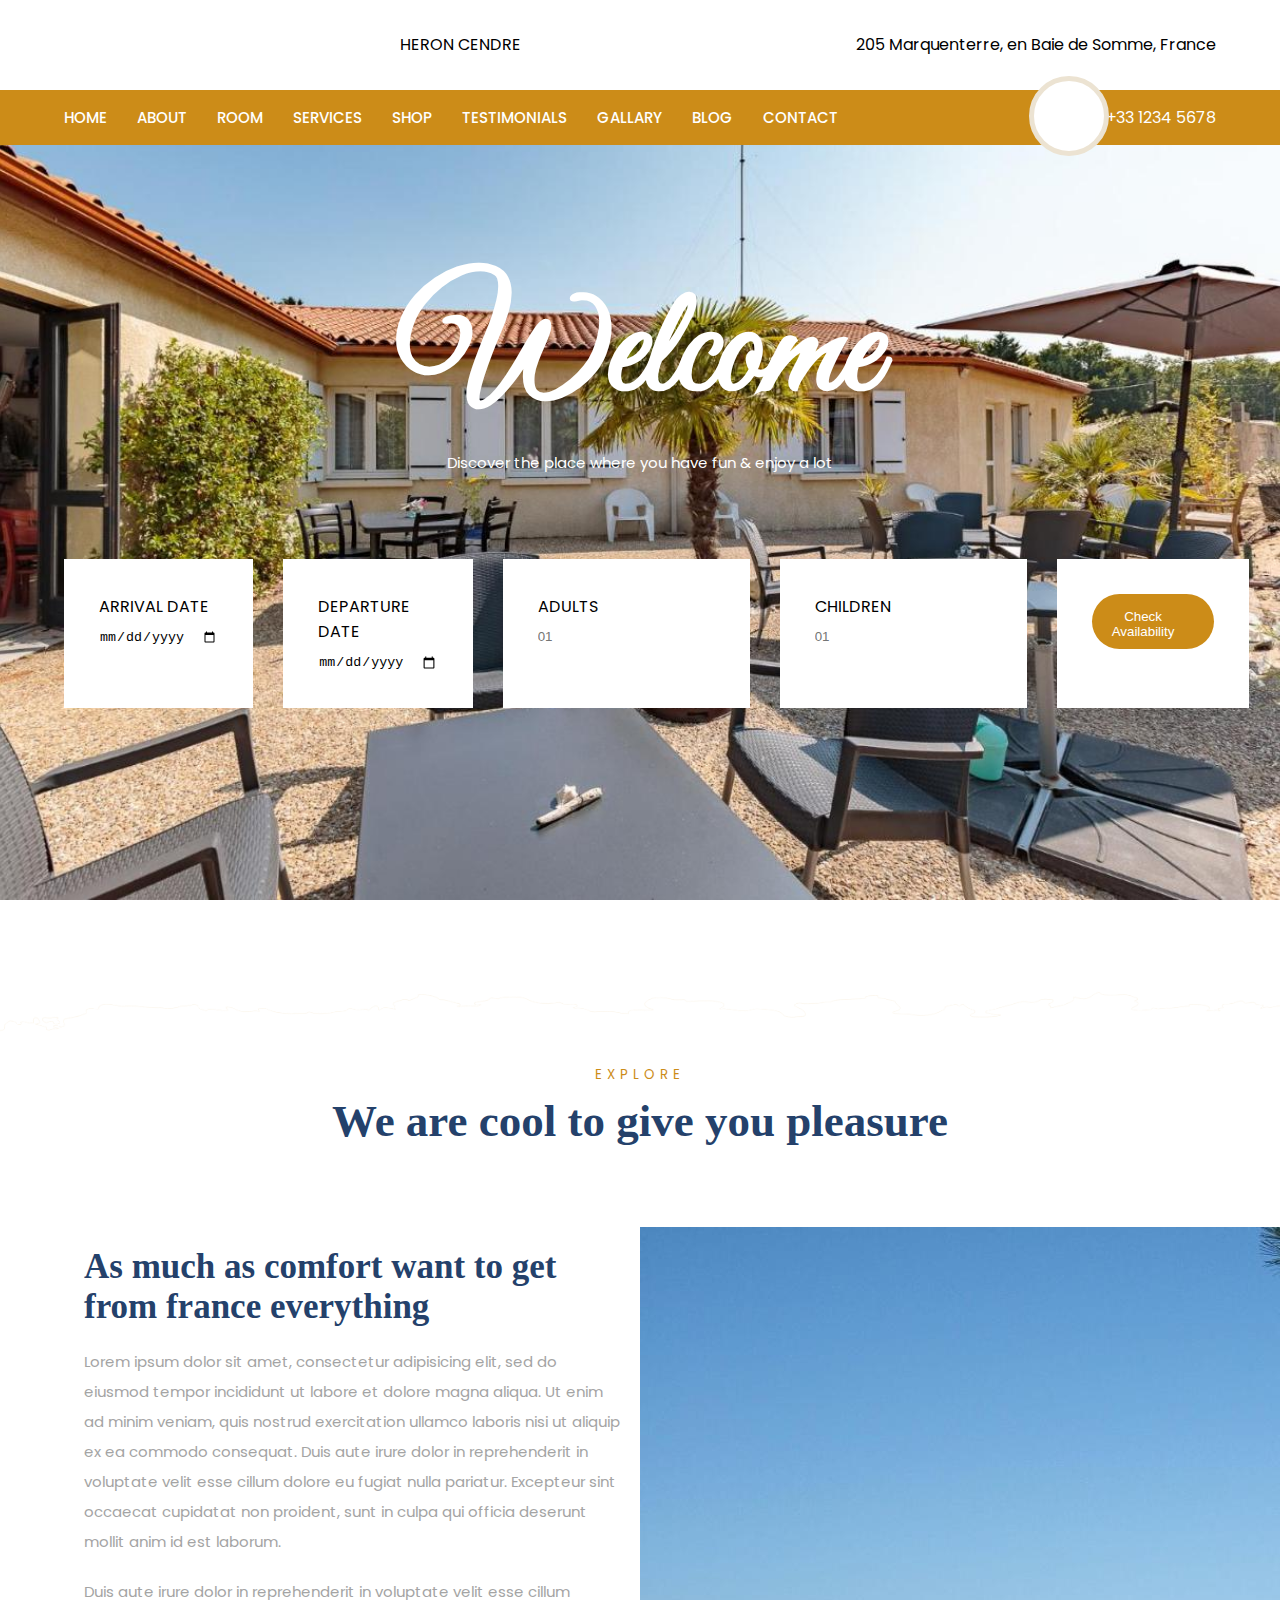
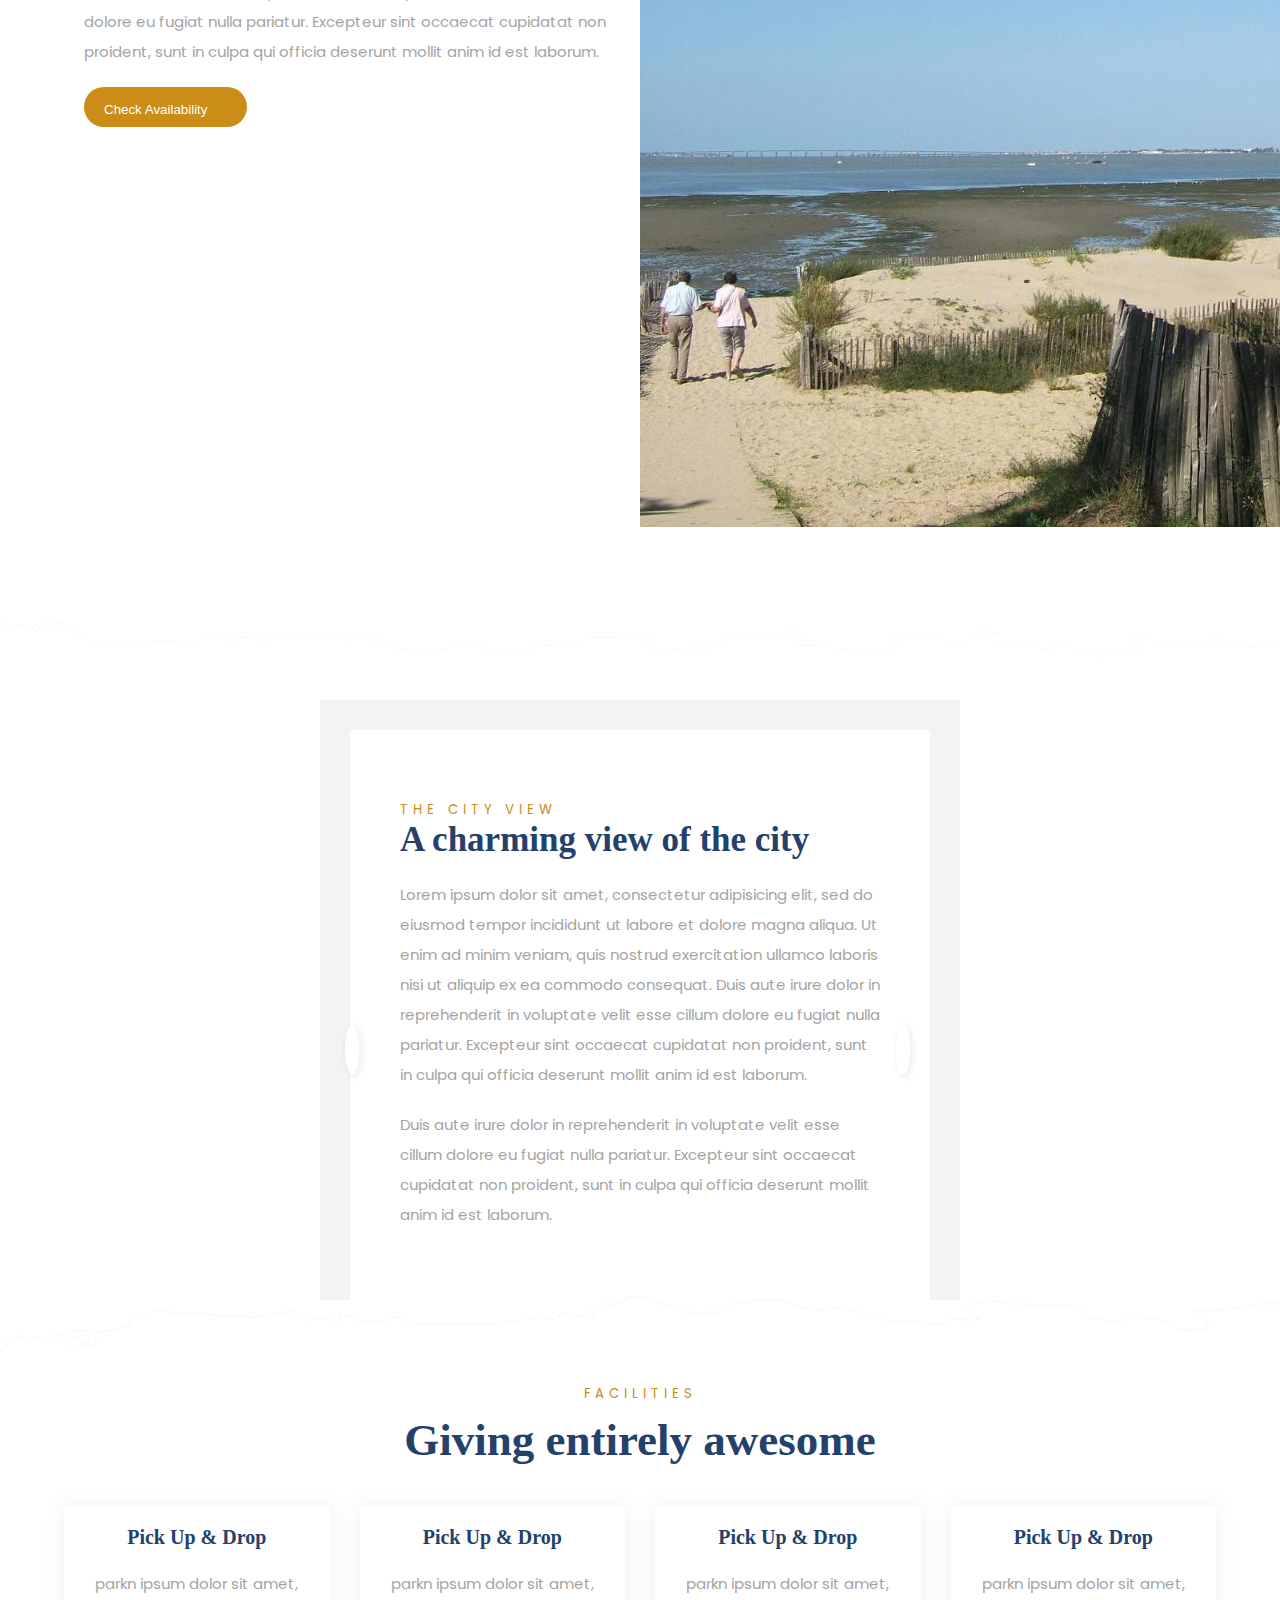
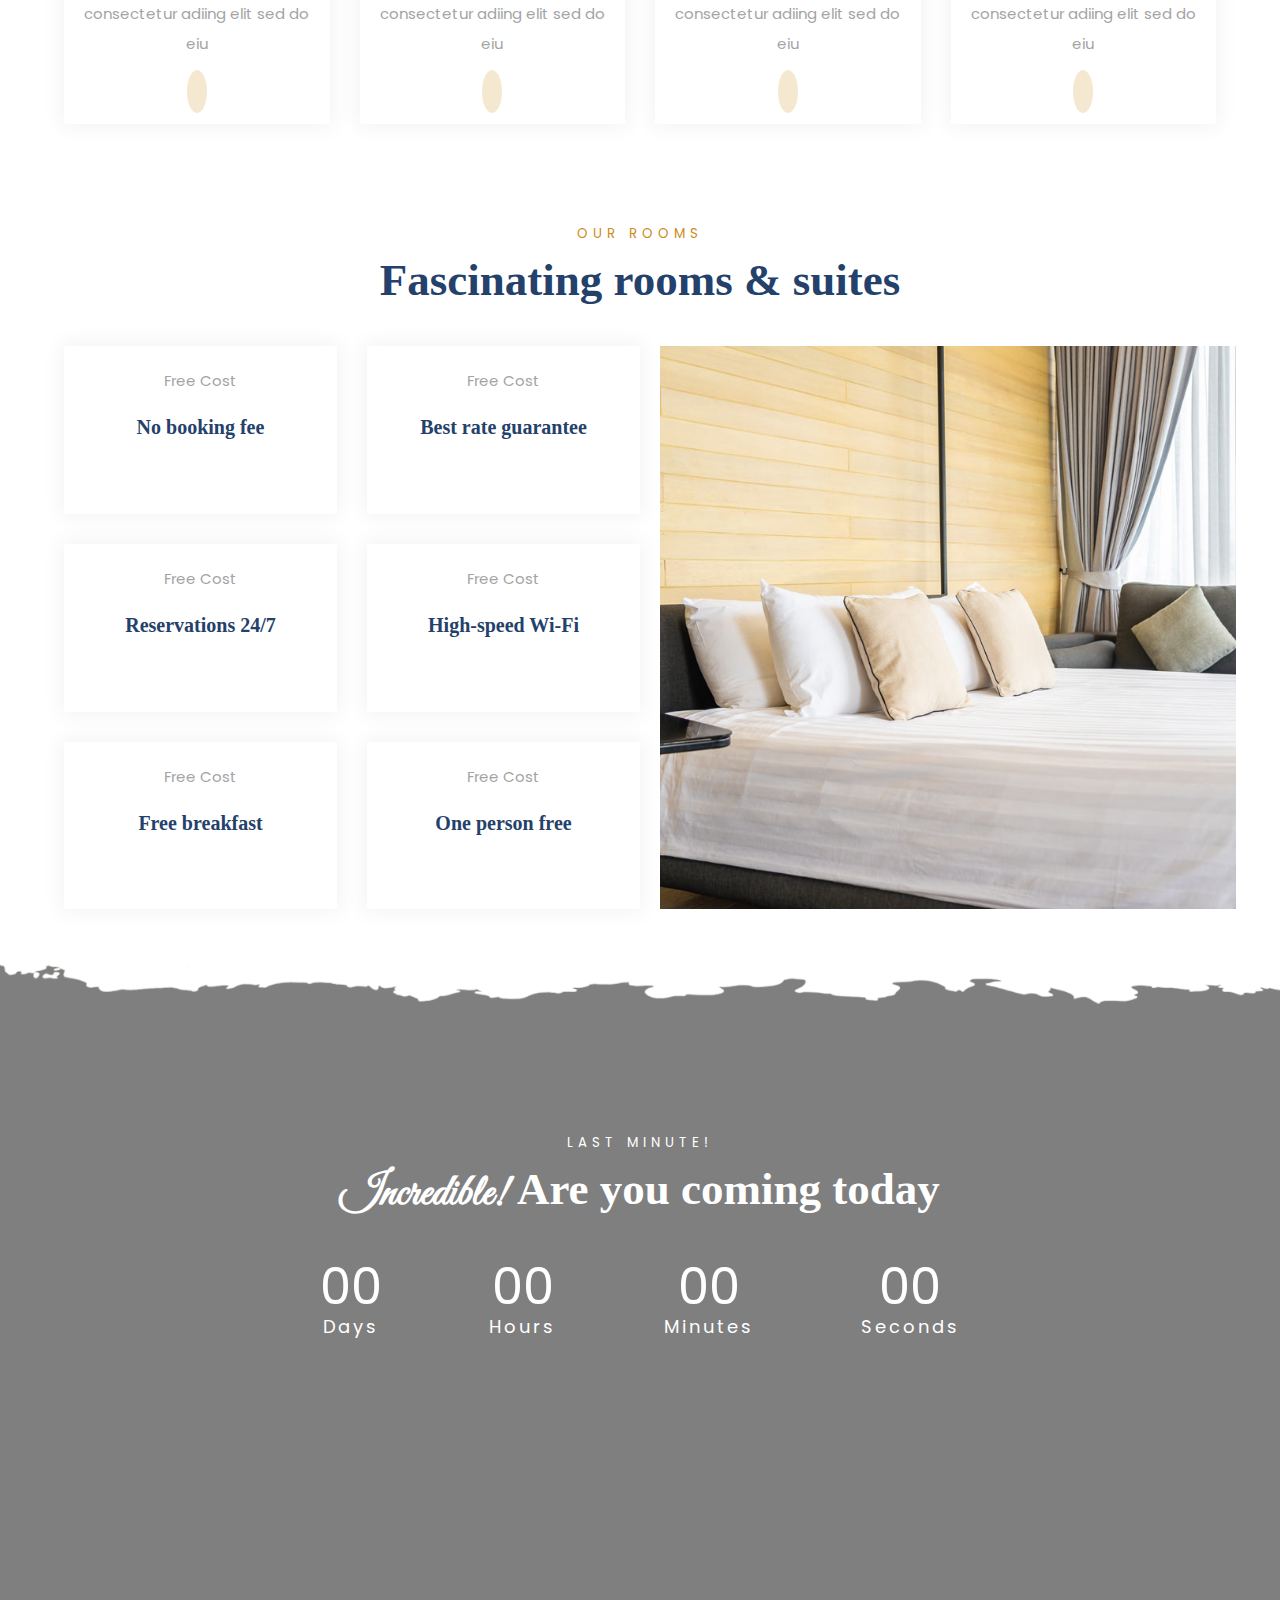
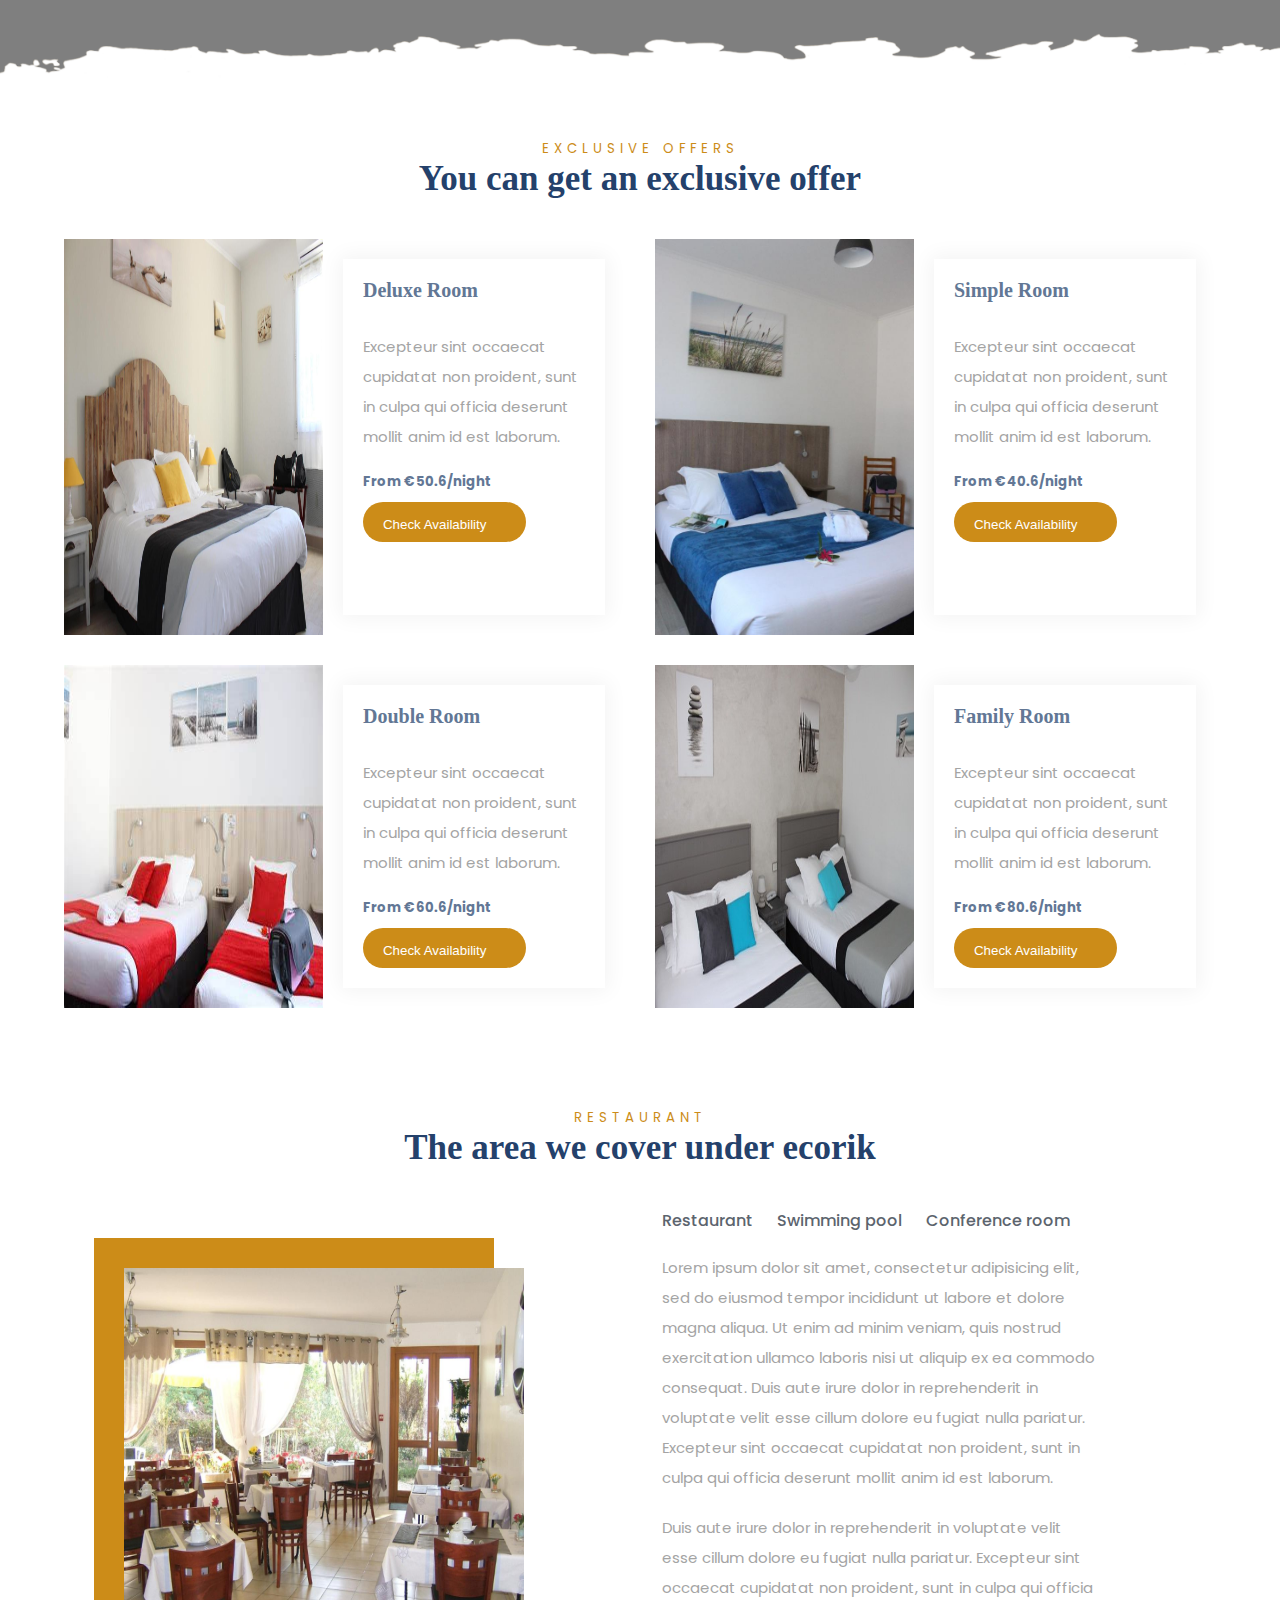
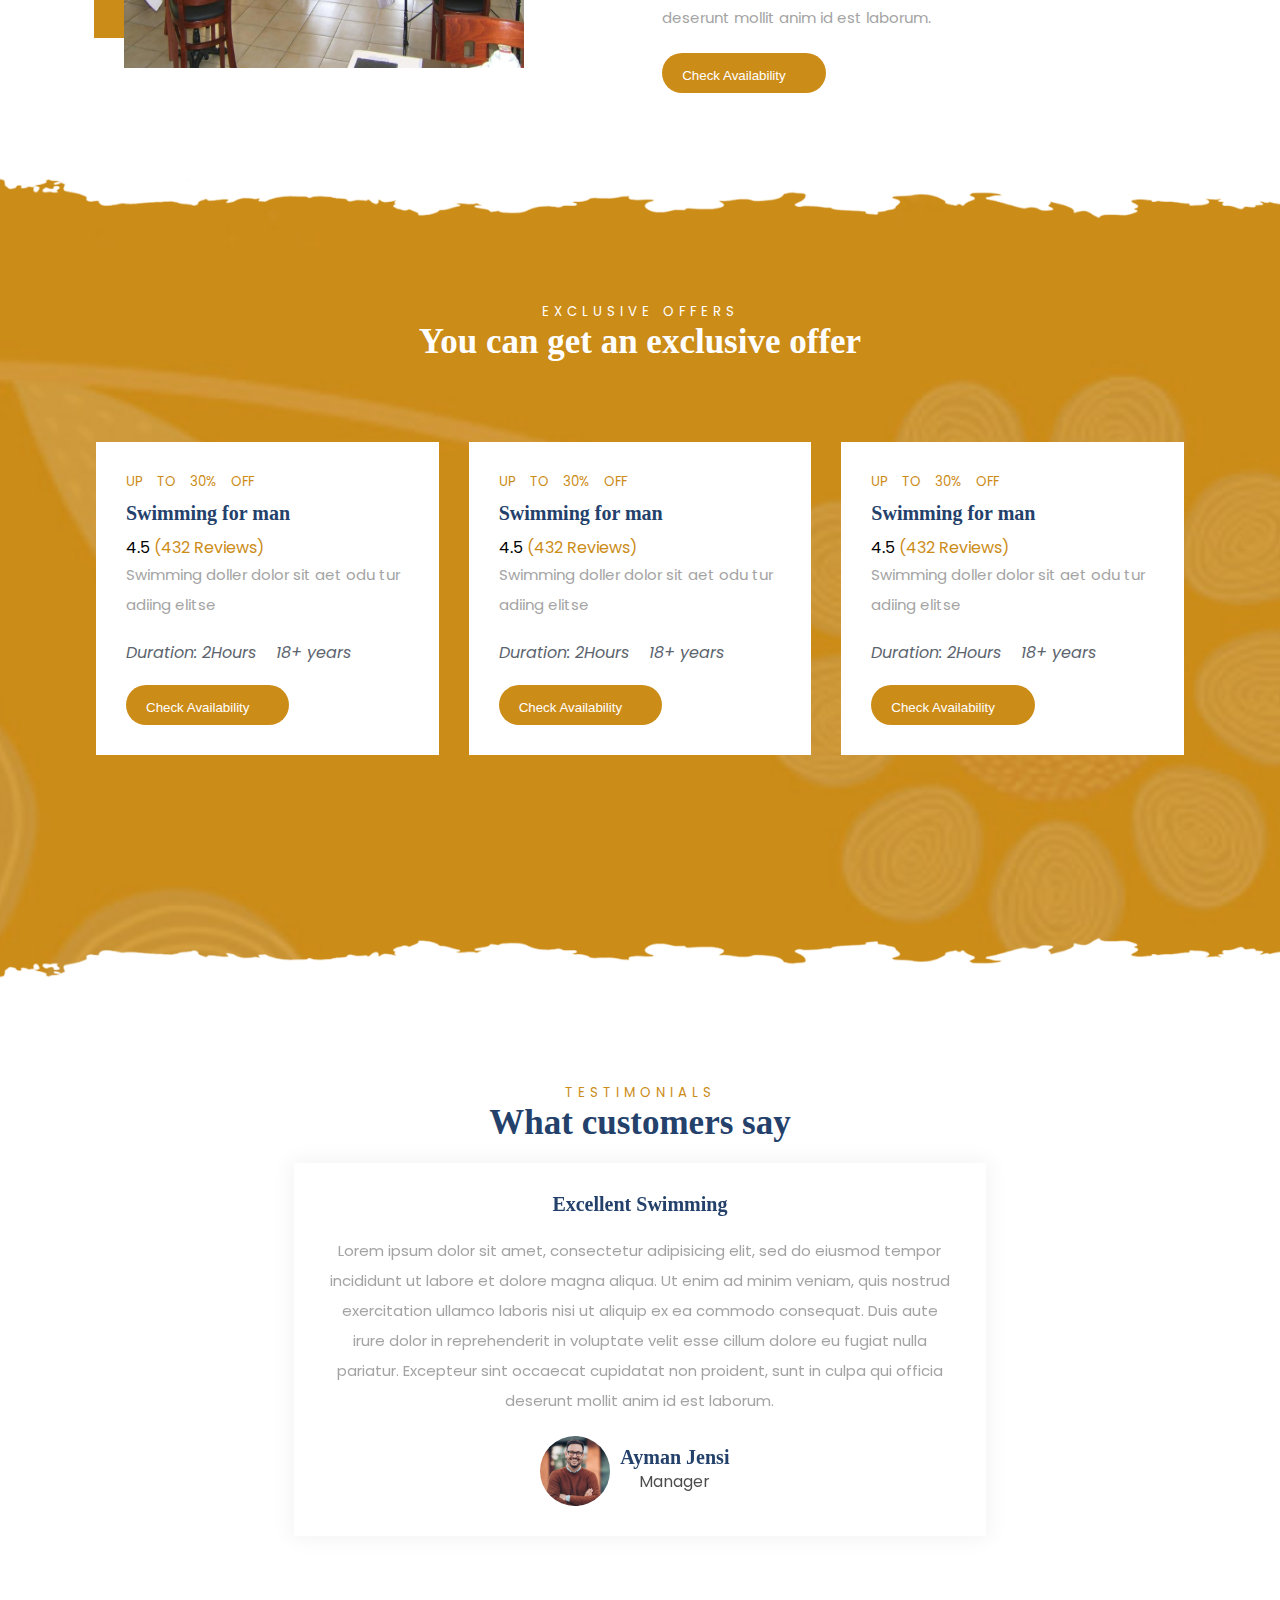
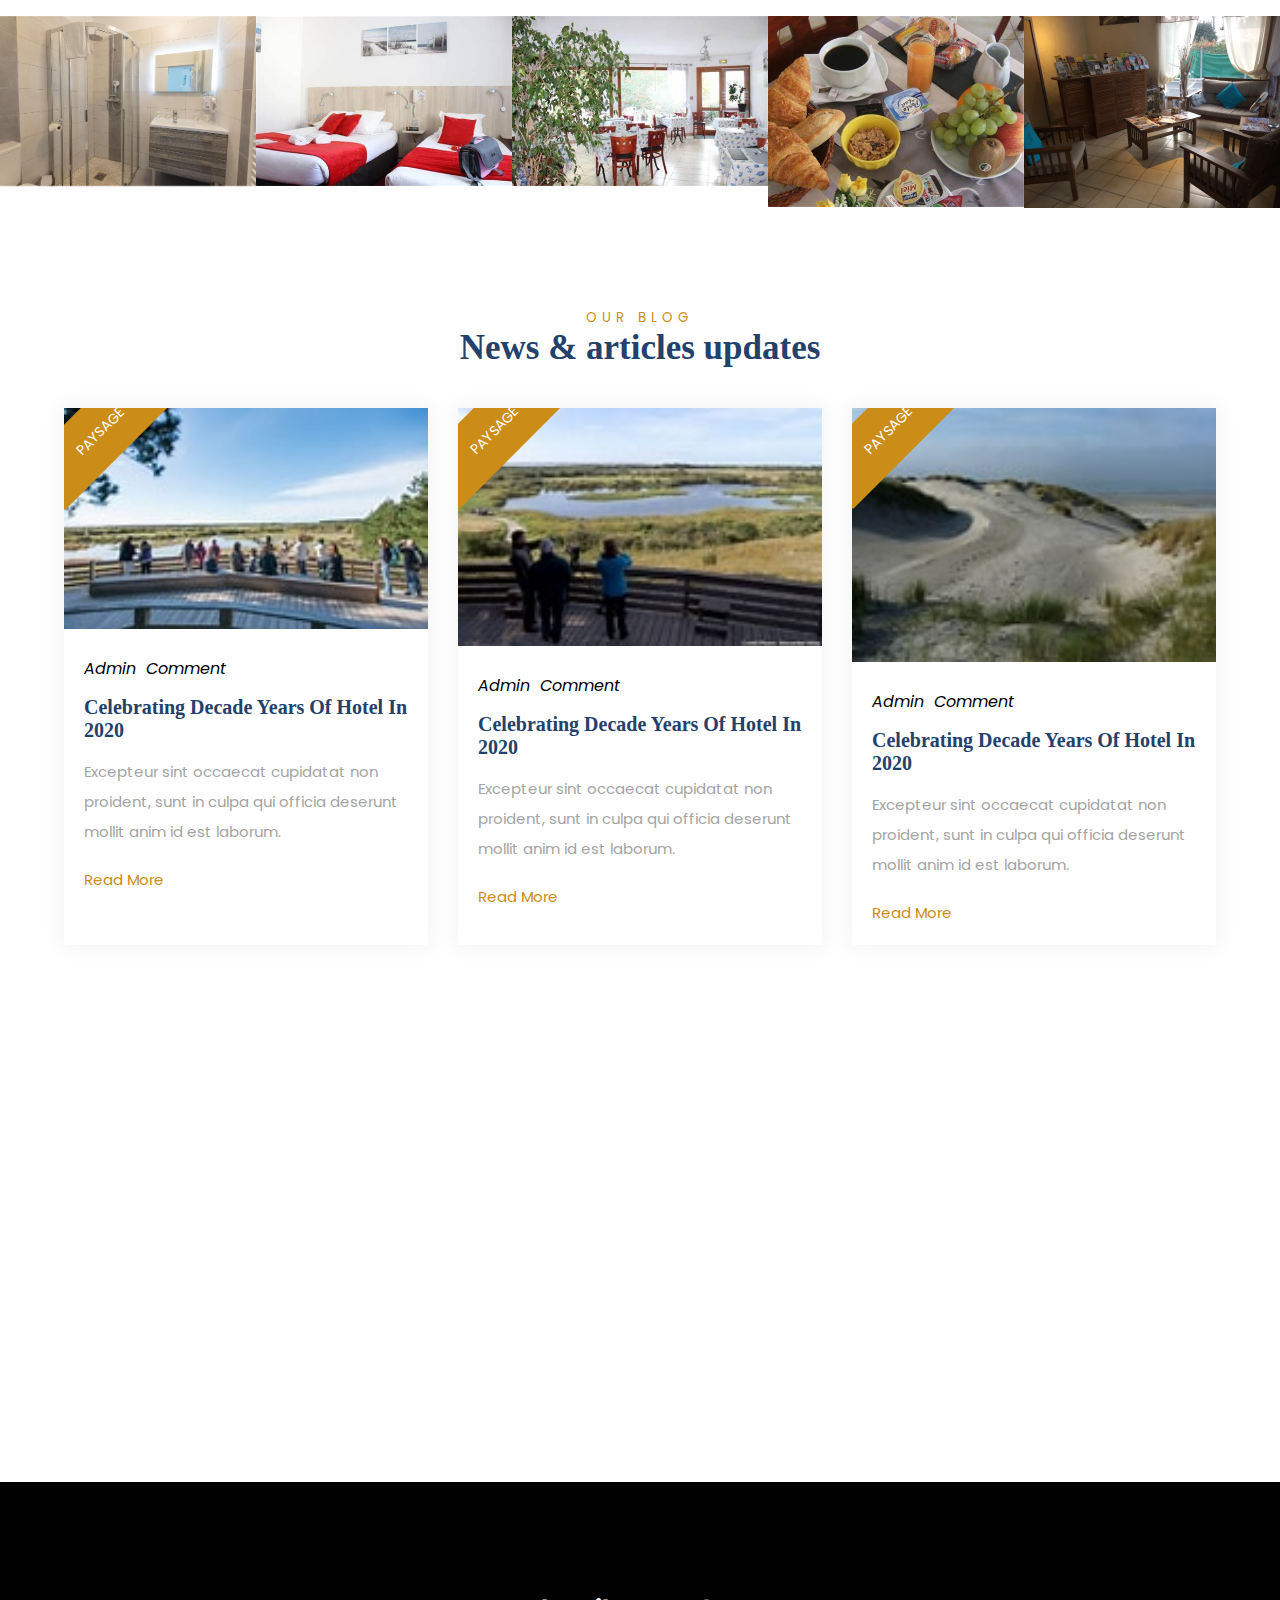
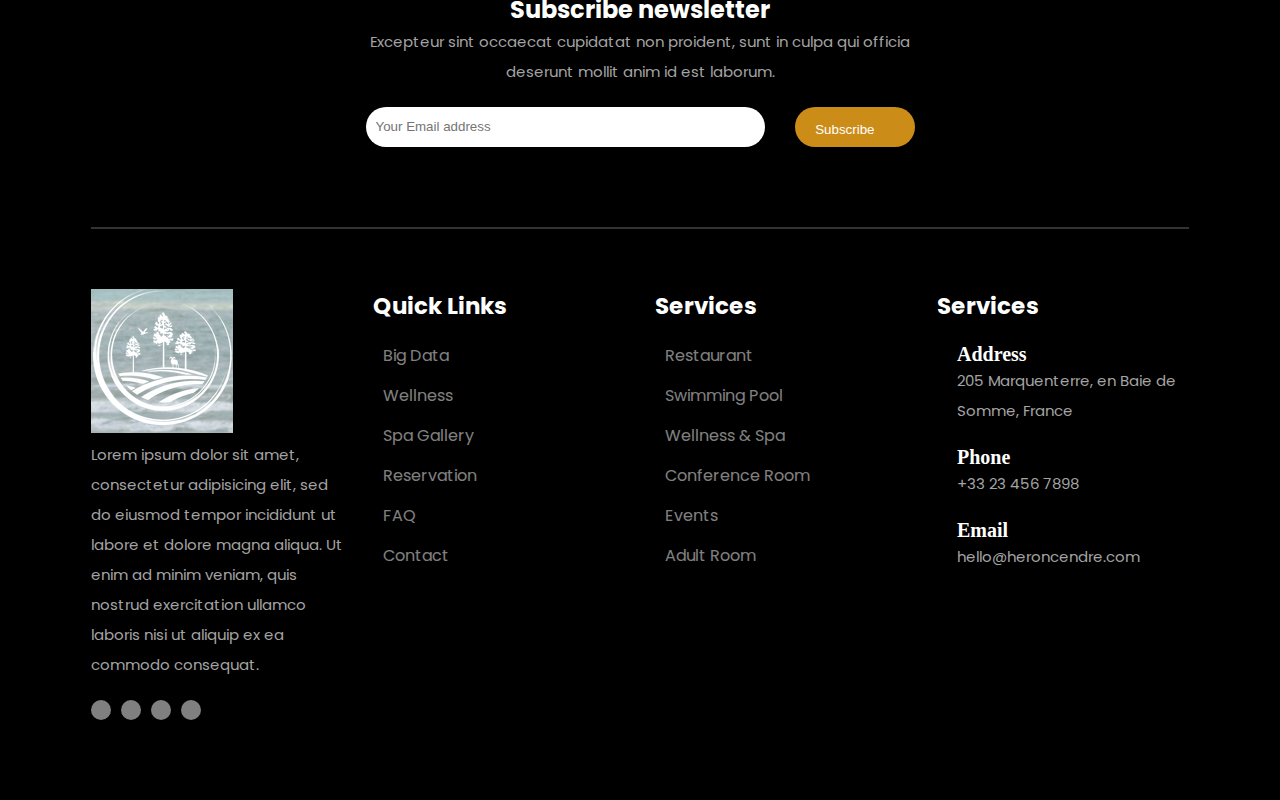
==== HC/index.html @ aab0e353 "partie front end" ====
<!DOCTYPE html>
<html lang="en" dir="ltr">

<head>
  <title>Hotel Heron Cendre</title>
  <meta name="viewport" content="width=device-width, initial-scale=1">
  <link rel="stylesheet" href="https://pro.fontawesome.com/releases/v5.10.0/css/all.css" integrity="sha384-AYmEC3Yw5cVb3ZcuHtOA93w35dYTsvhLPVnYs9eStHfGJvOvKxVfELGroGkvsg+p" crossorigin="anonymous" />
  <link rel="stylesheet" href="css/style.css">

  <script src="https://code.jquery.com/jquery-1.12.4.min.js" integrity="sha256-ZosEbRLbNQzLpnKIkEdrPv7lOy9C27hHQ+Xp8a4MxAQ=" crossorigin="anonymous"></script>

  <link rel="stylesheet" href="https://cdnjs.cloudflare.com/ajax/libs/OwlCarousel2/2.3.4/assets/owl.carousel.css" />
  <link rel="stylesheet" href="https://cdnjs.cloudflare.com/ajax/libs/OwlCarousel2/2.3.4/assets/owl.theme.default.min.css" />


</head>

<body>
  <section class="head">
    <div class="container flex1">
      <div class="scoial">
        <i class="fab fa-facebook-f"></i>
        <i class="fab fa-twitter"></i>
        <i class="fab fa-instagram"></i>
        <i class="fab fa-youtube"></i>
      </div>
      <div class="logo">
      <span>HERON CENDRE</span>
      </div>
      <div class="address">
        <i class="fas fa-map-marker-alt"></i>
        <span>205 Marquenterre, en Baie de Somme, France</span>
      </div>
    </div>
  </section>


  <header class="header">
    <div class="container">
      <nav class="navbar flex1">
        <div class="sticky_logo logo">
          <span>HERON CENDRE</span>
        </div>

        <ul class="nav-menu">
          <li> <a href="#home">Home</a> </li>
          <li> <a href="#about">about</a> </li>
          <li> <a href="#room">room</a> </li>
          <li> <a href="#services">services</a> </li>
          <li> <a href="#shop">shop</a> </li>
          <li> <a href="#testimonials">testimonials</a> </li>
          <li> <a href="#gallary">gallary</a> </li>
          <li> <a href="#blog">blog</a> </li>
          <li> <a href="#contact">contact</a> </li>
        </ul>
        <div class="hamburger">
          <span class="bar"></span>
          <span class="bar"></span>
          <span class="bar"></span>
        </div>

        <div class="head_contact">
          <i class="fas fa-phone-volume"></i>
          <span>+33 1234 5678</span>
        </div>
      </nav>
    </div>
  </header>
  <script>
    const hamburger = document.querySelector(".hamburger");
    const navMenu = document.querySelector(".nav-menu");

    hamburger.addEventListener("click", mobliemmenu);

    function mobliemmenu() {
      hamburger.classList.toggle("active");
      navMenu.classList.toggle("active");
    }

    window.addEventListener("scroll", function() {
      var header = document.querySelector("header");
      header.classList.toggle("sticky", window.scrollY > 0)
    })
  </script>


  <section class="home" id="home">
    <div class="container">
      <h1>Welcome</h1>
      <p>Discover the place where you have fun & enjoy a lot</p>

      <div class="content grid">
        <div class="box">
          <span>ARRIVAL DATE </span> <br>
          <input type="date" placeholder="29/20/2021">
        </div>
        <div class="box">
          <span>DEPARTURE DATE </span> <br>
          <input type="date" placeholder="29/20/2021">
        </div>
        <div class="box">
          <span>ADULTS</span> <br>
          <input type="number" placeholder="01">
        </div>
        <div class="box">
          <span>CHILDREN </span> <br>
          <input type="number" placeholder="01">
        </div>
        <div class="box">
          <button class="flex1">
            <span>Check Availability</span>
            <i class="fas fa-arrow-circle-right"></i>
          </button>
        </div>
      </div>
    </div>
  </section>

  <section class="about" id="about">
    <div class="container">
      <div class="heading">
        <h5>EXPLORE</h5>
        <h2>We are cool to give you pleasure
        </h2>
      </div>

      <div class="content flex  top">
        <div class="left">
          <h3>As much as comfort want to get from france everything
          </h3>
          <p>Lorem ipsum dolor sit amet, consectetur adipisicing elit, sed do eiusmod tempor incididunt ut labore et dolore magna aliqua. Ut enim ad minim veniam, quis nostrud exercitation ullamco laboris nisi ut aliquip ex ea commodo consequat. Duis
            aute irure dolor in reprehenderit in voluptate velit esse cillum dolore eu fugiat nulla pariatur. Excepteur sint occaecat cupidatat non proident, sunt in culpa qui officia deserunt mollit anim id est laborum.</p>
          <p> Duis aute irure dolor in reprehenderit in voluptate velit esse cillum dolore eu fugiat nulla pariatur. Excepteur sint occaecat cupidatat non proident, sunt in culpa qui officia deserunt mollit anim id est laborum.</p>
          <button class="flex1">
            <span>Check Availability</span>
            <i class="fas fa-arrow-circle-right"></i>
          </button>
        </div>
        <div class="right">
          <img src="Image Hotel Heron Cendre/5727775.jpg" alt="">
        </div>
      </div>
    </div>
  </section>


  <section class="wrapper">
    <div class="container">
      <div class="owl-carousel owl-theme">
        <div class="item">
          <div class="heading">
            <h5>THE CITY VIEW</h5>
            <h3>A charming view of the city</h3>
          </div>
          <p>Lorem ipsum dolor sit amet, consectetur adipisicing elit, sed do eiusmod tempor incididunt ut labore et dolore magna aliqua. Ut enim ad minim veniam, quis nostrud exercitation ullamco laboris nisi ut aliquip ex ea commodo consequat. Duis
            aute irure dolor in reprehenderit in voluptate velit esse cillum dolore eu fugiat nulla pariatur. Excepteur sint occaecat cupidatat non proident, sunt in culpa qui officia deserunt mollit anim id est laborum.</p>
          <p> Duis
            aute irure dolor in reprehenderit in voluptate velit esse cillum dolore eu fugiat nulla pariatur. Excepteur sint occaecat cupidatat non proident, sunt in culpa qui officia deserunt mollit anim id est laborum.</p>
        </div>
        <div class="item">
          <div class="heading">
            <h5>THE CITY VIEW</h5>
            <h3>A charming view of the city</h3>
          </div>
          <p>Lorem ipsum dolor sit amet, consectetur adipisicing elit, sed do eiusmod tempor incididunt ut labore et dolore magna aliqua. Ut enim ad minim veniam, quis nostrud exercitation ullamco laboris nisi ut aliquip ex ea commodo consequat. Duis
            aute irure dolor in reprehenderit in voluptate velit esse cillum dolore eu fugiat nulla pariatur. Excepteur sint occaecat cupidatat non proident, sunt in culpa qui officia deserunt mollit anim id est laborum.</p>
          <p> Duis
            aute irure dolor in reprehenderit in voluptate velit esse cillum dolore eu fugiat nulla pariatur. Excepteur sint occaecat cupidatat non proident, sunt in culpa qui officia deserunt mollit anim id est laborum.</p>
        </div>
        <div class="item">
          <div class="heading">
            <h5>THE CITY VIEW</h5>
            <h3>A charming view of the city</h3>
          </div>
          <p>Lorem ipsum dolor sit amet, consectetur adipisicing elit, sed do eiusmod tempor incididunt ut labore et dolore magna aliqua. Ut enim ad minim veniam, quis nostrud exercitation ullamco laboris nisi ut aliquip ex ea commodo consequat. Duis
            aute irure dolor in reprehenderit in voluptate velit esse cillum dolore eu fugiat nulla pariatur. Excepteur sint occaecat cupidatat non proident, sunt in culpa qui officia deserunt mollit anim id est laborum.</p>
          <p> Duis
            aute irure dolor in reprehenderit in voluptate velit esse cillum dolore eu fugiat nulla pariatur. Excepteur sint occaecat cupidatat non proident, sunt in culpa qui officia deserunt mollit anim id est laborum.</p>
        </div>
      </div>
    </div>
  </section>

  <script src="https://cdnjs.cloudflare.com/ajax/libs/OwlCarousel2/2.3.4/owl.carousel.min.js"></script>
  <script src="https://cdnjs.cloudflare.com/ajax/libs/OwlCarousel2/2.3.4/owl.carousel.js"></script>
  <script>
    $('.owl-carousel').owlCarousel({
      loop: true,
      margin: 10,
      nav: true,
      dots: false,
      navText: ["<i class='far fa-long-arrow-alt-left'></i>", "<i class='far fa-long-arrow-alt-right'></i>"],
      responsive: {
        0: {
          items: 1
        },
        768: {
          items: 1
        },
        1000: {
          items: 1
        }
      }
    })
  </script>


  <section class="wrapper2">
    <div class="container">
      <div class="heading mtop">
        <h5>FACILITIES</h5>
        <h2>Giving entirely awesome </h2>
      </div>

      <div class="content grid mtop">
        <div class="box">
          <i class="fas fa-shipping-fast"></i>
          <h3>Pick Up & Drop</h3>
          <p>parkn ipsum dolor sit amet, consectetur adiing elit sed do eiu</p>
          <span class='far fa-long-arrow-alt-right'></span>
        </div>
        <div class="box">
          <i class="fas fa-mug-hot"></i>
          <h3>Pick Up & Drop</h3>
          <p>parkn ipsum dolor sit amet, consectetur adiing elit sed do eiu</p>
          <span class='far fa-long-arrow-alt-right'></span>
        </div>
        <div class="box">
          <i class="fas fa-car"></i>
          <h3>Pick Up & Drop</h3>
          <p>parkn ipsum dolor sit amet, consectetur adiing elit sed do eiu</p>
          <span class='far fa-long-arrow-alt-right'></span>
        </div>
        <div class="box">
          <i class="far fa-water"></i>
          <h3>Pick Up & Drop</h3>
          <p>parkn ipsum dolor sit amet, consectetur adiing elit sed do eiu</p>
          <span class='far fa-long-arrow-alt-right'></span>
        </div>
      </div>
    </div>
  </section>


  <section class="room wrapper2 top" id="room">
    <div class="container">
      <div class="heading">
        <h5>OUR ROOMS</h5>
        <h2>Fascinating rooms & suites </h2>
      </div>
      <div class="content flex mtop">
        <div class="left grid2">
          <div class="box">
            <i class="fas fa-desktop"></i>
            <p>Free Cost</p>
            <h3>No booking fee</h3>
          </div>
          <div class="box">
            <i class="fas fa-dollar-sign"></i>
            <p>Free Cost</p>
            <h3>Best rate guarantee</h3>
          </div>
          <div class="box">
            <i class="fab fa-resolving"></i>
            <p>Free Cost</p>
            <h3>Reservations 24/7</h3>
          </div>
          <div class="box">
            <i class="fal fa-alarm-clock"></i>
            <p>Free Cost</p>
            <h3>High-speed Wi-Fi</h3>
          </div>
          <div class="box">
            <i class="fas fa-mug-hot"></i>
            <p>Free Cost</p>
            <h3>Free breakfast</h3>
          </div>
          <div class="box">
            <i class="fas fa-user-tie"></i>
            <p>Free Cost</p>
            <h3>One person free</h3>
          </div>
        </div>
        <div class="right">
          <img src="image/r.jpg" alt="">
        </div>
      </div>
    </div>
  </section>

  <section class="timer about wrapper">
    <div class="background"> </div>
    <div class="container">
      <div class="heading">
        <h5>LAST MINUTE!</h5>
        <h2> <span>Incredible!</span> Are you coming today</h2>
      </div>

      <div id="time" class="flex1 mtop"> </div>
    </div>
  </section>
  <script src="js/jquery.countdown.js" charset="utf-8"></script>
  <script src="js/jquery.countdown.min.js" charset="utf-8"></script>
  <script type="text/javascript">
    $('#time').countdown('2024/01/01', function(event) {
      $(this).html(event.strftime(
        '<div class="clock"><span>%d</span> <p>Days</p></div> ' +
        '<div class="clock"><span>%H</span> <p>Hours</p></div> ' +
        '<div class="clock"><span>%M</span> <p>Minutes</p></div> ' +
        '<div class="clock"><span>%S</span> <p>Seconds</p></div> '
      ));
    });
  </script>


  <section class="offer mtop" id="services">
    <div class="container">
      <div class="heading">
        <h5>EXCLUSIVE OFFERS </h5>
        <h3>You can get an exclusive offer </h3>
      </div>

      <div class="content grid2 mtop">
        <div class="box flex">
          <div class="left">
            <img src="Image Hotel Heron Cendre/114059987.jpg" alt="">
          </div>
          <div class="right">
            <h4>Deluxe Room</h4>
            <div class="rate flex">
              <i class="fas fa-star"></i>
              <i class="fas fa-star"></i>
              <i class="fas fa-star"></i>
              <i class="fas fa-star"></i>
              <i class="fas fa-star"></i>
            </div>
            <p> Excepteur sint occaecat cupidatat non proident, sunt in culpa qui officia deserunt mollit anim id est laborum.</p>
            <h5>From €50.6/night</h5>
            <button class="flex1">
              <span>Check Availability</span>
              <i class="fas fa-arrow-circle-right"></i>
            </button>
          </div>
        </div>
        <div class="box flex">
          <div class="left">
            <img src="Image Hotel Heron Cendre/331197540.jpg" alt="">
          </div>
          <div class="right">
            <h4>Simple Room</h4>
            <div class="rate flex">
              <i class="fas fa-star"></i>
              <i class="fas fa-star"></i>
              <i class="fas fa-star"></i>
              <i class="fas fa-star"></i>
              <i class="fas fa-star"></i>
            </div>
            <p> Excepteur sint occaecat cupidatat non proident, sunt in culpa qui officia deserunt mollit anim id est laborum.</p>
            <h5>From €40.6/night</h5>
            <button class="flex1">
              <span>Check Availability</span>
              <i class="fas fa-arrow-circle-right"></i>
            </button>
          </div>
        </div>
        <div class="box flex">
          <div class="left">
            <img src="Image Hotel Heron Cendre/th.jpg" alt="">
          </div>
          <div class="right">
            <h4>Double Room</h4>
            <div class="rate flex">
              <i class="fas fa-star"></i>
              <i class="fas fa-star"></i>
              <i class="fas fa-star"></i>
              <i class="fas fa-star"></i>
              <i class="fas fa-star"></i>
            </div>
            <p> Excepteur sint occaecat cupidatat non proident, sunt in culpa qui officia deserunt mollit anim id est laborum.</p>
            <h5>From €60.6/night</h5>
            <button class="flex1">
              <span>Check Availability</span>
              <i class="fas fa-arrow-circle-right"></i>
            </button>
          </div>
        </div>
        <div class="box flex">
          <div class="left">
            <img src="Image Hotel Heron Cendre/chambre-familiale-4-personnes.jpg" alt="">
          </div>
          <div class="right">
            <h4>Family Room</h4>
            <div class="rate flex">
              <i class="fas fa-star"></i>
              <i class="fas fa-star"></i>
              <i class="fas fa-star"></i>
              <i class="fas fa-star"></i>
              <i class="fas fa-star"></i>
            </div>
            <p> Excepteur sint occaecat cupidatat non proident, sunt in culpa qui officia deserunt mollit anim id est laborum.</p>
            <h5>From €80.6/night</h5>
            <button class="flex1">
              <span>Check Availability</span>
              <i class="fas fa-arrow-circle-right"></i>
            </button>
          </div>
        </div>
      </div>
    </div>
  </section>

  <section class="Resto top">
    <div class="container">
      <div class="heading">
        <h5>RESTAURANT</h5>
        <h3>The area we cover under ecorik</h3>
      </div>

      <div class="content flex mtop">
        <div class="left">
          <img src="Image Hotel Heron Cendre/Resto.jpg" alt="">
        </div>
        <div class="right">
          <ul>
            <li>Restaurant </li>
            <li>Swimming pool </li>
            <li>Conference room</li>
          </ul>

          <p>Lorem ipsum dolor sit amet, consectetur adipisicing elit, sed do eiusmod tempor incididunt ut labore et dolore magna aliqua. Ut enim ad minim veniam, quis nostrud exercitation ullamco laboris nisi ut aliquip ex ea commodo consequat. Duis
            aute irure dolor in reprehenderit in voluptate velit esse cillum dolore eu fugiat nulla pariatur. Excepteur sint occaecat cupidatat non proident, sunt in culpa qui officia deserunt mollit anim id est laborum.</p>
          <p>Duis
            aute irure dolor in reprehenderit in voluptate velit esse cillum dolore eu fugiat nulla pariatur. Excepteur sint occaecat cupidatat non proident, sunt in culpa qui officia deserunt mollit anim id est laborum.</p>
          <button class="flex1">
            <span>Check Availability</span>
            <i class="fas fa-arrow-circle-right"></i>
          </button>
        </div>
      </div>
    </div>
  </section>

  <section class="offer2 about wrapper timer top" id="shop">
    <div class="container">
      <div class="heading">
        <h5>EXCLUSIVE OFFERS </h5>
        <h3>You can get an exclusive offer </h3>
      </div>

      <div class="content grid  top">
        <div class="box">
          <h5>UP TO 30% OFF</h5>
          <h3>Swimming for man</h3>
          <span>4.5 <label>(432 Reviews)</label> </span>
          <p>Swimming doller dolor sit aet odu tur adiing elitse</p>
          <div class="flex">
            <i class="fal fa-alarm-clock"> Duration: 2Hours</i>
            <i class="far fa-dot-circle"> 18+ years</i>
          </div>
          <button class="flex1">
            <span>Check Availability</span>
            <i class="fas fa-arrow-circle-right"></i>
          </button>
        </div>
        <div class="box">
          <h5>UP TO 30% OFF</h5>
          <h3>Swimming for man</h3>
          <span>4.5 <label>(432 Reviews)</label> </span>
          <p>Swimming doller dolor sit aet odu tur adiing elitse</p>
          <div class="flex">
            <i class="fal fa-alarm-clock"> Duration: 2Hours</i>
            <i class="far fa-dot-circle"> 18+ years</i>
          </div>
          <button class="flex1">
            <span>Check Availability</span>
            <i class="fas fa-arrow-circle-right"></i>
          </button>
        </div>
        <div class="box">
          <h5>UP TO 30% OFF</h5>
          <h3>Swimming for man</h3>
          <span>4.5 <label>(432 Reviews)</label> </span>
          <p>Swimming doller dolor sit aet odu tur adiing elitse</p>
          <div class="flex">
            <i class="fal fa-alarm-clock"> Duration: 2Hours</i>
            <i class="far fa-dot-circle"> 18+ years</i>
          </div>
          <button class="flex1">
            <span>Check Availability</span>
            <i class="fas fa-arrow-circle-right"></i>
          </button>
        </div>
      </div>
    </div>
  </section>
  <section class="customer top" id="testimonials">
    <div class="container">
      <div class="heading">
        <h5>TESTIMONIALS </h5>
        <h3>What customers say </h3>
      </div>

      <div class="owl-carousel owl-theme mtop">
        <div class="item">
          <div class="rate">
            <i class="fas fa-star"></i>
            <i class="fas fa-star"></i>
            <i class="fas fa-star"></i>
            <i class="fas fa-star"></i>
            <i class="fas fa-star"></i>
          </div>
          <h3>Excellent Swimming</h3>
          <p>Lorem ipsum dolor sit amet, consectetur adipisicing elit, sed do eiusmod tempor incididunt ut labore et dolore magna aliqua. Ut enim ad minim veniam, quis nostrud exercitation ullamco laboris nisi ut aliquip ex ea commodo consequat. Duis
            aute irure dolor in reprehenderit in voluptate velit esse cillum dolore eu fugiat nulla pariatur. Excepteur sint occaecat cupidatat non proident, sunt in culpa qui officia deserunt mollit anim id est laborum.</p>
          <div class="admin flex">
            <div class="img">
              <img src="image/c1.jpg" alt="">
            </div>
            <div class="text">
              <h3>Ayman Jensi</h3>
              <span>Manager</span>
            </div>
          </div>
        </div>
        <div class="item">
          <div class="rate">
            <i class="fas fa-star"></i>
            <i class="fas fa-star"></i>
            <i class="fas fa-star"></i>
            <i class="fas fa-star"></i>
            <i class="fas fa-star"></i>
          </div>
          <h3>Excellent Swimming</h3>
          <p>Lorem ipsum dolor sit amet, consectetur adipisicing elit, sed do eiusmod tempor incididunt ut labore et dolore magna aliqua. Ut enim ad minim veniam, quis nostrud exercitation ullamco laboris nisi ut aliquip ex ea commodo consequat. Duis
            aute irure dolor in reprehenderit in voluptate velit esse cillum dolore eu fugiat nulla pariatur. Excepteur sint occaecat cupidatat non proident, sunt in culpa qui officia deserunt mollit anim id est laborum.</p>
          <div class="admin flex">
            <div class="img">
              <img src="image/c2.jpg" alt="">
            </div>
            <div class="text">
              <h3>Ayman Jensi</h3>
              <span>Manager</span>
            </div>
          </div>
        </div>
        <div class="item">
          <div class="rate">
            <i class="fas fa-star"></i>
            <i class="fas fa-star"></i>
            <i class="fas fa-star"></i>
            <i class="fas fa-star"></i>
            <i class="fas fa-star"></i>
          </div>
          <h3>Excellent Swimming</h3>
          <p>Lorem ipsum dolor sit amet, consectetur adipisicing elit, sed do eiusmod tempor incididunt ut labore et dolore magna aliqua. Ut enim ad minim veniam, quis nostrud exercitation ullamco laboris nisi ut aliquip ex ea commodo consequat. Duis
            aute irure dolor in reprehenderit in voluptate velit esse cillum dolore eu fugiat nulla pariatur. Excepteur sint occaecat cupidatat non proident, sunt in culpa qui officia deserunt mollit anim id est laborum.</p>
          <div class="admin flex">
            <div class="img">
              <img src="image/c3.jpg" alt="">
            </div>
            <div class="text">
              <h3>Ayman Jensi</h3>
              <span>Manager</span>
            </div>
          </div>
        </div>
      </div>
    </div>
  </section>
  <script>
    $('.owl-carousel').owlCarousel({
      loop: true,
      margin: 10,
      nav: false,
      dots: false,
      navText: ["<i class='far fa-long-arrow-alt-left'></i>", "<i class='far fa-long-arrow-alt-right'></i>"],
      responsive: {
        0: {
          items: 1
        },
        768: {
          items: 1
        },
        1000: {
          items: 1
        }
      }
    })
  </script>


  <section class="gallary top" id="gallary">
    <div class="owl-carousel owl-theme">
      <div class="item">
        <img src="Image Hotel Heron Cendre/douche.jpg" alt="">
        <div class="overlay">
          <i class="fab fa-instagram"></i>
        </div>
      </div>
      <div class="item">
        <img src="Image Hotel Heron Cendre/th.jpg" alt="">
        <div class="overlay">
          <i class="fab fa-instagram"></i>
        </div>
      </div>
      <div class="item">
        <img src="Image Hotel Heron Cendre/th (2).jpg" alt="">
        <div class="overlay">
          <i class="fab fa-instagram"></i>
        </div>
      </div>
      <div class="item">
        <img src="Image Hotel Heron Cendre/buffet.jpg" alt="">
        <div class="overlay">
          <i class="fab fa-instagram"></i>
        </div>
      </div>
      <div class="item">
        <img src="Image Hotel Heron Cendre/photo2jpg.jpg" alt="">
        <div class="overlay">
          <i class="fab fa-instagram"></i>
        </div>
      </div>
      <div class="item">
        <img src="Image Hotel Heron Cendre/notfound.jpg" alt="">
        <div class="overlay">
          <i class="fab fa-instagram"></i>
        </div>
      </div>
      <div class="item">
        <img src="Image Hotel Heron Cendre/terrase.jpg" alt="">
        <div class="overlay">
          <i class="fab fa-instagram"></i>
        </div>
      </div>
      <div class="item">
        <img src="Image Hotel Heron Cendre/notfound.jpg" alt="">
        <div class="overlay">
          <i class="fab fa-instagram"></i>
        </div>
      </div>
    </div>

  </section>

  <script>
    $('.owl-carousel').owlCarousel({
      loop: true,
      margin: 0,
      nav: false,
      dots: false,
      autoplay: true,
      slideTransition: 'linear',
      autoplayTimeout: 4000,
      autoplaySpeed: 4000,
      autoplayHoverPause: true,
      responsive: {
        0: {
          items: 1
        },
        768: {
          items: 3
        },
        1000: {
          items: 5
        }
      }
    })
  </script>


  <section class="blog top" id="blog">
    <div class="container">
      <div class="heading">
        <h5>OUR BLOG</h5>
        <h3>News & articles updates</h3>
      </div>

      <div class="content grid mtop">
        <div class="box">
          <div class="img">
            <img src="Image Hotel Heron Cendre/th (4).jpg" alt="">
            <span>PAYSAGE</span>
          </div>
          <div class="text">
            <div class="flex">
              <i class="far fa-user"> <label>Admin</label> </i>
              <i class="far fa-comments"> <label>Comment</label> </i>
            </div>
            <h3>Celebrating Decade Years Of Hotel In 2020</h3>
            <p> Excepteur sint occaecat cupidatat non proident, sunt in culpa qui officia deserunt mollit anim id est laborum.</p>
            <a href="#">Read More <i class='far fa-long-arrow-alt-right'></i> </a>
          </div>
        </div>
        <div class="box">
          <div class="img">
            <img src="Image Hotel Heron Cendre/th (5).jpg" alt="">
            <span>PAYSAGE</span>
          </div>
          <div class="text">
            <div class="flex">
              <i class="far fa-user"> <label>Admin</label> </i>
              <i class="far fa-comments"> <label>Comment</label> </i>
            </div>
            <h3>Celebrating Decade Years Of Hotel In 2020</h3>
            <p> Excepteur sint occaecat cupidatat non proident, sunt in culpa qui officia deserunt mollit anim id est laborum.</p>
            <a href="#">Read More <i class='far fa-long-arrow-alt-right'></i> </a>
          </div>
        </div>
        <div class="box">
          <div class="img">
            <img src="Image Hotel Heron Cendre/th12.jpg" alt="">
            <span>PAYSAGE</span>
          </div>
          <div class="text">
            <div class="flex">
              <i class="far fa-user"> <label>Admin</label> </i>
              <i class="far fa-comments"> <label>Comment</label> </i>
            </div>
            <h3>Celebrating Decade Years Of Hotel In 2020</h3>
            <p> Excepteur sint occaecat cupidatat non proident, sunt in culpa qui officia deserunt mollit anim id est laborum.</p>
            <a href="#">Read More <i class='far fa-long-arrow-alt-right'></i> </a>
          </div>
        </div>
      </div>
    </div>
  </section>


  <section class="map top">
    <iframe src="https://www.google.com/maps/d/embed?mid=1H28tiMRdXPCvb0dHuIhKGa3i0q8&ll=50.261583184056086%2C1.5687805567315305&z=14" width="600" height="450" style="border:0;"
      allowfullscreen="" loading="lazy"></iframe>
  </section>


  <footer>
    <div class="container top">
      <div class="subscribe" id="contact">
        <h2>Subscribe newsletter</h2>
        <p> Excepteur sint occaecat cupidatat non proident, sunt in culpa qui officia deserunt mollit anim id est laborum.</p>
        <div class="input flex">
          <input type="email" placeholder="Your Email address">
          <button class="flex1">
            <span>Subscribe</span>
            <i class="fas fa-arrow-circle-right"></i>
          </button>
        </div>
      </div>

      <div class="content grid  top">
        <div class="box">
          <div class="logo">
            <img src="Image Hotel Heron Cendre/logo heron cendre.PNG" alt="">
          </div>
          <p>Lorem ipsum dolor sit amet, consectetur adipisicing elit, sed do eiusmod tempor incididunt ut labore et dolore magna aliqua. Ut enim ad minim veniam, quis nostrud exercitation ullamco laboris nisi ut aliquip ex ea commodo consequat. </p>
          <div class="social flex">
            <i class="fab fa-facebook-f"></i>
            <i class="fab fa-twitter"></i>
            <i class="fab fa-instagram"></i>
            <i class="fab fa-youtube"></i>
          </div>
        </div>

        <div class="box">
          <h2>Quick Links</h2>
          <ul>
            <li><i class="fas fa-angle-double-right"></i>Big Data</li>
            <li><i class="fas fa-angle-double-right"></i>Wellness</li>
            <li><i class="fas fa-angle-double-right"></i>Spa Gallery</li>
            <li><i class="fas fa-angle-double-right"></i>Reservation</li>
            <li><i class="fas fa-angle-double-right"></i>FAQ</li>
            <li><i class="fas fa-angle-double-right"></i>Contact</li>
          </ul>
        </div>

        <div class="box">
          <h2>Services</h2>
          <ul>
            <li><i class="fas fa-angle-double-right"></i>Restaurant</li>
            <li><i class="fas fa-angle-double-right"></i>Swimming Pool</li>
            <li><i class="fas fa-angle-double-right"></i>Wellness & Spa</li>
            <li><i class="fas fa-angle-double-right"></i>Conference Room</li>
            <li><i class="fas fa-angle-double-right"></i>Events</li>
            <li><i class="fas fa-angle-double-right"></i>Adult Room</li>
          </ul>
        </div>

        <div class="box">
          <h2>Services</h2>
          <div class="icon flex">
            <div class="i">
              <i class="fas fa-map-marker-alt"></i>
            </div>
            <div class="text">
              <h3>Address</h3>
              <p>205  Marquenterre, en Baie de Somme, France</p>
            </div>
          </div>
          <div class="icon flex">
            <div class="i">
              <i class="fas fa-phone"></i>
            </div>
            <div class="text">
              <h3>Phone</h3>
              <p>+33 23 456 7898</p>
            </div>
          </div>
          <div class="icon flex">
            <div class="i">
              <i class="far fa-envelope"></i>
            </div>
            <div class="text">
              <h3>Email</h3>
              <p>hello@heroncendre.com</p>
            </div>
          </div>
        </div>
      </div>
    </div>
  </footer>
</body>


</html>
---- HC/css/style.css ----
@import url('https://fonts.googleapis.com/css2?family=Poppins:wght@200;300;400;500;600;700;800;900&display=swap');
@import url('https://fonts.googleapis.com/css2?family=Great+Vibes&display=swap');

* {
  padding: 0;
  margin: 0;
  box-sizing: border-box;
}

html,
body {
  font-family: 'Poppins', sans-serif;
  scroll-behavior: smooth;
}

.container {
  max-width: 90%;
  margin: auto;
}

li {
  list-style: none;
}

a {
  text-decoration: none;
  transition: 0.5s;
}

.flex {
  display: flex;
}

.flex1 {
  display: flex;
  justify-content: space-between;
}

/*-------------head--------- */
.head {
  height: 10vh;
  line-height: 10vh;
}

.head i {
  width: 30px;
  height: 30px;
  border-radius: 50%;
  line-height: 30px;
  background: #FAF3E7;
  text-align: center;
  color: #CC8C18;
}

.head img {
  margin-top: 10px;
}

/*-------------head--------- */
/*-------------header--------- */
header {
  background: #CC8C18;
  padding: 15px 0 15px 0;
  color: white;
}

.navbar {
  display: flex;
  align-items: center;
}

.hamburger {
  display: none;
}

.bar {
  display: block;
  width: 25px;
  height: 3px;
  margin: 5px auto;
  transition: all 0.5s ease-in-out;
  background: white;
}

.nav-menu {
  display: flex;
  justify-content: space-between;
  align-items: center;
}

header ul {
  padding: 0 20px 0 0;
}

header li {
  margin-right: 30px;
}

header ul li a {
  font-size: 15px;
  color: white;
  text-transform: uppercase;
  font-weight: 500;
  transition: 0.5s;
}

header ul li a:hover {
  color: #000;
}

header .head_contact {
  position: relative;
}

header .head_contact i {
  position: absolute;
  top: -29px;
  left: -70%;
  width: 80px;
  height: 80px;
  line-height: 80px;
  text-align: center;
  background: white;
  color: #CC8C18;
  border-radius: 50%;
  transform: rotate(-45deg);
  border: 5px solid #ECE3D2;
  font-size: 30px;
}

header .sticky_logo {
  display: none;
}

header.sticky .sticky_logo {
  display: block;
  width: 30px;
  height: 10px;
  margin-top: -10px;
}

header.sticky {
  z-index: 9999;
  position: fixed;
  width: 100%;
  background: #313538;
  transition: 0.5s;
  height: 12vh;
  transition: 0.5s;
  top: 0;
  padding: 30px 0 0 0;
}

header.sticky ul li a {
  color: white;
}

@media only screen and (max-width:768px) {

  /*------------head------------*/
  .header .head_contact,
  .logo {
    display: none;
  }

  /*------------head------------*/
  header.sticky {
    height: 8vh;
  }

  header.sticky .nav-menu {
    background: #313538;
  }

  .navbar {
    height: 5vh;
    justify-content: space-between;
  }

  .nav-menu {
    position: fixed;
    left: -100%;
    top: 11rem;
    flex-direction: column;
    background: #CC8C18;
    width: 100%;
    border-radius: 10px;
    text-align: center;
    transition: 0.3s;
    z-index: 99;
  }

  header.sticky .nav-menu {
    top: 5rem;
  }

  header ul li a {
    color: white;
  }

  .nav-menu.active {
    left: 0;
  }

  header li {
    margin: 2.5rem 0;
  }

  .hamburger {
    display: block;
    cursor: pointer;
  }

  .hamburger.active .bar:nth-child(2) {
    opacity: 0;
  }

  .hamburger.active .bar:nth-child(1) {
    transform: translateY(8px) rotate(45deg);
  }

  .hamburger.active .bar:nth-child(3) {
    transform: translateY(-8px) rotate(-45deg);
  }
}

/*------------home------------*/
.grid {
  display: grid;
  grid-template-columns: repeat(5, 1fr);
  grid-gap: 30px;
}

.home {
  background-image: url("../Image Hotel Heron Cendre/Accueil.jpg");
  height: 100vh;
  background-attachment: fixed;
  background-position: center;
  background-repeat: no-repeat;
  background-size: cover;
  text-align: center;
}

.home h1 {
  font-family: 'Great Vibes', cursive;
  font-size: 150px;
  color: white;
  padding-top: 10%;
}

.home p {
  color: white;
}

.home .content {
  text-align: left;
  color: black;
  margin-top: 7%;
}

.home .box {
  background: white;
  padding: 35px;
}

.home input {
  margin-top: 10px;
}

input {
  border: none;
  outline: none;
}

button {
  background: #CC8C18;
  color: white;
  padding: 10px 20px;
  outline: none;
  border: none;
  border-radius: 30px;
}

button i {
  margin-left: 20px;
  font-size: 25px;
}

button span {
  margin-top: 5px;
}

/*------------home------------*/
/*------------about------------*/
.top {
  margin-top: 80px;
}

.mtop {
  margin-top: 40px;
}

.heading {
  text-align: center;
}

.heading h5 {
  font-weight: 400;
  letter-spacing: 5px;
  color: #CC8C18;
  padding-top: 20px;
}

.heading h2 {
  color: #24416B;
  font-size: 45px;
  font-family: serif;
  font-weight: bold;
  margin: 10px 0 20px 0;
}

.left  {
  width: 50%;
  }
.right {
 width: 50%;
 justify-content: center;
 height: auto;
  }

h3 {
  font-size: 35px;
  font-family: serif;
  color: #24416B;
  margin-bottom: 20px;
}

.about .left {
  padding: 20px;
}

p {
  line-height: 30px;
  color: #a4a4a4;
  margin-bottom: 20px;
  font-size: 15px;
}

.about {
  position: relative;
  padding-bottom: 70px;
}

.about .right {
  position: relative;
}

.about .right::after {
  content: '';
  position: absolute;
  top: 0;
  left: 0;
  background: #CC8C18;
  width: 92%;
  height: 61vh;
  z-index: -1;
  margin: 50px;
}

.about::after {
  content: '';
  position: absolute;
  top: -5%;
  left: 0;
  background-image: url("../image/line1.png");
  background-size: cover;
  background-repeat: no-repeat;
  height: 50px;
  width: 100%;
}

.about::before {
  content: '';
  position: absolute;
  bottom: -5%;
  left: 0;
  background-image: url("../image/line2.png");
  background-size: cover;
  background-repeat: no-repeat;
  height: 50px;
  width: 100%;
}

/*------------about------------*/
/*------------wrapper------------*/
.wrapper {
  background-image: url("../image/w.jpg");
  height: 80vh;
  background-attachment: fixed;
  background-position: center;
  background-repeat: no-repeat;
  background-size: cover;
}

.wrapper .container {
  max-width: 50%;
  margin: auto;
}

.wrapper .item {
  background: white;
  padding: 50px;
  margin-top: 15%;
  border: 30px solid #F3F3F3;
  border-bottom: none;
}

.wrapper .heading {
  text-align: left;
}

.owl-nav .owl-next,
.owl-nav .owl-prev {
  height: 47px;
  position: absolute;
  top: 60%;
  width: 26px;
  cursor: pointer;
  background: none !important;
}

.owl-nav .owl-prev {
  left: 0;
}

.owl-nav .owl-next {
  right: 53px;
}

.owl-nav .owl-next i,
.owl-nav .owl-prev i {
  background: white;
  padding: 7px;
  border-radius: 50%;
  color: #CC8C18;
  box-shadow: 2px 2px 5px 3px rgba(0, 0, 0, 0.05);
  transition: 0.5s;
}

.owl-nav .owl-next i:hover,
.owl-nav .owl-prev i:hover {
  background: #CC8C18;
  color: white;
}

/*------------wrapper------------*/
/*------------wrapper2------------*/
.wrapper2 {
  position: relative;
  text-align: center;
}

.wrapper2 .grid {
  grid-template-columns: repeat(4, 1fr);
}

.wrapper2 .box {
  box-shadow: 0 0 20px 3px rgb(0 0 0 / 5%);
  padding: 20px;
  transition: 0.5s;
}

.wrapper2 i {
  margin: 10px 0 15px 0;
  color: #CC8C18;
  font-size: 30px;
}

.wrapper2 h3 {
  font-size: 20px;
}

.wrapper2 span {
  padding: 10px;
  background: #F5E8D1;
  color: #CC8C18;
  border-radius: 50%;
}

.wrapper2 .box:hover {
  background: #CC8C18;
  cursor: pointer;
}

.wrapper2 .box:hover span {
  background: #fff;
}

.wrapper2 .box:hover p,
.wrapper2 .box:hover h3,
.wrapper2 .box:hover i {
  color: white;
}

.wrapper2::after {
  content: '';
  position: absolute;
  top: -22%;
  left: 0;
  background-image: url("../image/line1.png");
  background-size: cover;
  background-repeat: no-repeat;
  height: 75px;
  width: 100%;
  z-index: 2;
}

/*------------wrapper2------------*/
/*------------room------------*/
.room {
  margin-bottom: 50px;
  position: relative;
}

.room.wrapper2::after {
  display: none;
  top: 105%;
  background-image: url("../image/line2.png");
}

.grid2 {
  display: grid;
  grid-template-columns: repeat(2, 1fr);
  grid-gap: 30px;
}

.room img {
  width: 100%;
  height: 100%;
  margin-left: 20px;
}

.room h3 {
  margin: 0;
  padding: 0;
}

/*------------room------------*/
/*------------timer------------*/
.timer {
  position: relative;
  text-align: center;
  padding-top: 12%;
}

.background::after {
  position: absolute;
  content: '';
  top: 0;
  left: 0;
  content: '';
  background: rgba(0, 0, 0, 0.5);
  height: 100%;
  width: 100%;
}

.timer.wrapper {
  background-image: url("../image/w2.jpg");
}

.timer.about::after {
  z-index: 1;
  top: 0%;
  background-image: url("../image/line2.png");
}

.timer.about::before {
  z-index: 1;
  bottom: 0%;
  background-image: url("../image/line1.png");
}

.timer h2,
.timer h5 {
  color: white;
  text-align: center;
}

.timer .container {
  position: relative;
}

.timer h2 span {
  font-family: 'Great Vibes', cursive;
}

.clock span {
  color: white;
  font-size: 50px;
  line-height: 50px;
}

.clock p {
  color: white;
  font-size: 18px;
  letter-spacing: 3px;
}

/*------------timer------------*/
/*------------offer------------*/
.offer img {
  width: 100%;
  height: 100%;
}

.offer .right {
  padding: 20px;
  margin: 20px;
  box-shadow: 0 0 20px 3px rgb(0 0 0 / 5%);
}

.offer .content h4 {
  font-size: 20px;
  color: #627795;
  font-family: serif;
}

.offer .rate i {
  font-size: 13px;
  color: #CC8C18;
  margin: 10px 10px 20px 0;
}

.offer .content h5 {
  color: #627795;
  margin-bottom: 10px;
}

.offer .box {
  transition: 0.5s;
}

.offer .box:hover {
  transform: translateY(-10px);
}

/*------------offer------------*/
/*------------area------------*/
.Resto img {
  margin: 0px 0 20px 80px;
}

.Resto ul li {
  display: inline-block;
  font-weight: 500;
  color: #5c646e;
  margin-right: 20px;
  margin-bottom: 20px;
}

.Resto .left {
  position: relative;
}
.Resto .left {
  position: relative;
  display: block;
  top: 0;
  left: 0;
  content: '';
  width: 400px;
  height: 400px;
  margin: 30px;
  background: #CC8C18;
  z-index: -1;
  
}

.Resto .left>img {
  position: relative;
  display: block;
  top: 0;
  left: 0;
  content: '';
  width: 400px;
  height: 400px;
  margin: 30px;
  background: #CC8C18;
  z-index: -1;
  background: black;
}
.Resto .right{
  padding-left: 12%;
}

/*------------area------------*/
/*------------offer2------------*/
.offer2 .heading {
  padding-top: 10%;
  text-align: center;
}

.offer2 .heading h3 {
  color: white;
}

.offer2.wrapper {
  background-image: url("../image/w3.jpg");
  height: 90vh;
  background-attachment: scroll;
}

.offer2.timer {
  padding-top: 0%;
}

.offer2.wrapper .container {
  max-width: 85%;
  margin: auto;
}

.offer2 .box {
  background: white;
  padding: 30px;
  text-align: left;
  transition: 0.5s;
}

.offer2 .box:hover {
  transform: translateY(-10px);
  cursor: pointer;
}

.offer2 .box h5 {
  color: #CC8C18;
  text-align: left;
  font-weight: 400;
  list-style: 5px;
  word-spacing: 10px;
}

.offer2 .box h3 {
  font-size: 20px;
  margin: 10px 0 10px 0;
}

.offer2 label {
  color: #CC8C18;
}

.offer2 .grid {
  grid-template-columns: repeat(3, 1fr);
}

.offer2 .flex i {
  margin: 0 20px 20px 0;
  font-weight: 400;
  color: #5c646e;
}

/*------------offer2------------*/
/*------------customer------------*/
.customer .mtop {
  padding: 30px;
  max-width: 60%;
  margin: auto;
  text-align: center;
  box-shadow: 0 0 20px 3px rgb(0 0 0 / 5%);
}

.customer i {
  color: #CC8C18;
  font-size: 13px;
}

.customer .item h3 {
  font-size: 20px;
}

.customer img {
  width: 70px;
  height: 70px;
  border-radius: 50%;
}

.customer .admin {
  justify-content: center;
}

.customer .admin h3 {
  margin: 0;
}

.customer .text {
  margin: 10px;
}

.customer span {
  opacity: 0.7;
}

/*------------customer------------*/
/*------------gallary------------*/
.gallary .item {
  position: relative;
  cursor: pointer;
}

.gallary .overlay i {
  position: absolute;
  top: 40%;
  left: 40%;
  z-index: 1;
  opacity: 0;
  font-size: 50px;
  color: white;
}

.gallary .overlay {
  position: absolute;
  content: '';
  background: rgba(204, 140, 24, 0.73);
  width: 100%;
  height: 100%;
  top: 0;
  left: 0;
  opacity: 0;
}

.gallary .item:hover .overlay,
.gallary .item:hover i {
  opacity: 1;
  transition: 0.5s;
  cursor: pointer;
}

/*------------gallary------------*/
/*------------blog------------*/
.blog .grid {
  grid-template-columns: repeat(3, 1fr);
}

.blog .box {
  box-shadow: 0 0 20px 3px rgb(0 0 0 / 5%);
  transition: 0.5s;
}

.blog .box:hover {
  transform: translateY(-10px);
  cursor: pointer;
}

.blog .text {
  padding: 20px;
}

.blog img {
  width: 100%;
  height: 100%;
  position: relative;
}

.blog .img {
  position: relative;
  overflow: hidden;
}

.blog span {
  position: absolute;
  top: -3%;
  left: -12%;
  z-index: 1;
  color: white;
  background: #CC8C18;
  padding: 20px 50px;
  transform: rotate(-45deg);
  font-size: 14px;
}

.blog .box h3 {
  font-size: 20px;
}

.blog .box i {
  margin-right: 10px;
  color: #CC8C18;
}

.blog .box i label {
  color: black;
}

.blog .box h3 {
  margin: 15px 0;
}

.blog a {
  color: #CC8C18;
  font-size: 15px;
}

/*------------blog------------*/
/*------------map------------*/
.map iframe {
  width: 100%;
}

/*------------map------------*/
/*------------footer------------*/
footer {
  background: black;
  color: white;
  padding: 30px;
}

.subscribe {
  text-align: center;
  max-width: 50%;
  margin: auto;
}

.subscribe input {
  width: 100%;
  border-radius: 50px;
  margin-right: 30px;
  padding: 10px;
}

footer .grid {
  grid-template-columns: repeat(4, 1fr);
}

footer .content h2 {
  margin-bottom: 20px;
  font-size: 23px;
}

footer li {
  margin-bottom: 15px;
  opacity: 0.5;
}

footer li i {
  font-size: 13px;
  margin-right: 10px;
}

footer .content h3 {
  font-size: 20px;
  color: white;
  margin: 0;
}

footer .content .icon i {
  font-size: 25px;
  margin-right: 20px;
}

footer .social i {
  padding: 10px;
  background: grey;
  margin-right: 10px;
  border-radius: 50%;
}

footer .content {
  padding-top: 60px;
  padding-bottom: 50px;
  border-top: 2px solid rgba(255, 255, 255, 0.2);
}

/*------------footer------------*/
@media only screen and (max-width:768px) {

  /*------------home------------*/
  footer .grid,
  .blog .grid,
  .offer2 .grid,
  .wrapper2 .content,
  .grid {
    grid-template-columns: repeat(2, 1fr);
  }

  .home h1 {
    font-size: 100px;
  }

  .home {
    height: 80vh;
  }

  .home .grid {
    display: grid;
    grid-template-columns: repeat(2, 1fr);
    grid-template-rows: repeat(2, auto);
    grid-gap: 15px;
  }

  .home .box:nth-last-child(1) {
    grid-column-start: 1;
    grid-column-end: 3;
    grid-row-start: 3;
    grid-row-end: 3;
  }

  /*------------home------------*/
  /*------------about------------*/
  .left, .right {
    width: 100%;
  }

  .area .content,
  .room .content,
  .about .content {
    flex-direction: column;
  }

  .wrapper2::after,
  .area .left::after,
  .timer.about::before,
  .timer.about::after,
  .about .right::after,
  .about::before,
  .about::after {
    display: none;
  }

  /*------------about------------*/
  /*------------wrapper------------*/
  .wrapper .container {
    max-width: 80%;
    margin: auto;
  }

  /*------------wrapper2------------*/
  /*------------room------------*/
  .room img {
    margin: 0;
    margin-top: 50px;
  }

  /*------------room------------*/
  /*------------timer------------*/
  .timer.wrapper {
    height: 50vh;
  }

  /*------------timer------------*/
  /*------------offer------------*/
  .offer .box {
    flex-direction: column;
  }

  .offer .right {
    margin: 0px;
  }

  /*------------offer------------*/
  /*------------area------------*/
  .area img {
    margin: 0px;
    width: 100%;
  }

  /*------------area------------*/
  /*------------offer2------------*/
  .offer2.wrapper {
    height: 100vh;
  }

  /*------------offer2------------*/
  /*------------customer------------*/
  .customer .mtop {
    max-width: 100%;
  }

  /*------------customer------------*/
  /*------------footer------------*/
  .subscribe {
    max-width: 100%;
  }

  /*------------footer------------*/
}

@media only screen and (max-width:512px) {
  .header.sticky {
    height: 10vh;
  }

  .header.sticky .sticky_logo {
    width: auto;
    height: auto;
  }

  .header.sticky .nav-menu {
    top: 4rem;
  }

  .nav-menu {
    top: 12rem;
  }

  .head {
    height: 20vh;
    line-height: auto;
    text-align: center;
  }

  .head .container {
    flex-direction: column;
  }

  .home h1 {
    font-size: 70px;
  }

  .grid2,
  footer .grid,
  .blog .grid,
  .offer2 .grid,
  .wrapper2 .content,
  .grid {
    grid-template-columns: repeat(1, 1fr);
  }

  .home {
    height: 140vh;
  }

  .home .grid {
    display: grid;
    grid-template-columns: repeat(1, 1fr);
    grid-template-rows: repeat(1, auto);
    grid-gap: 15px;
  }

  .home .box:nth-last-child(1) {
    grid-column-start: 1;
    grid-column-end: 1;
    grid-row-start: 5;
    grid-row-end: 5;
  }

  img {
    width: 100%;
    height: 100%;
  }

  /*------------wrapper------------*/
  .wrapper .container {
    max-width: 90%;
  }

  .wrapper {
    height: 100vh;
  }

  .wrapper .item {
    padding: 20px;
    border: 0 solid #F3F3F3;
  }

  .offer2.wrapper {
    height: 170vh;
  }
}
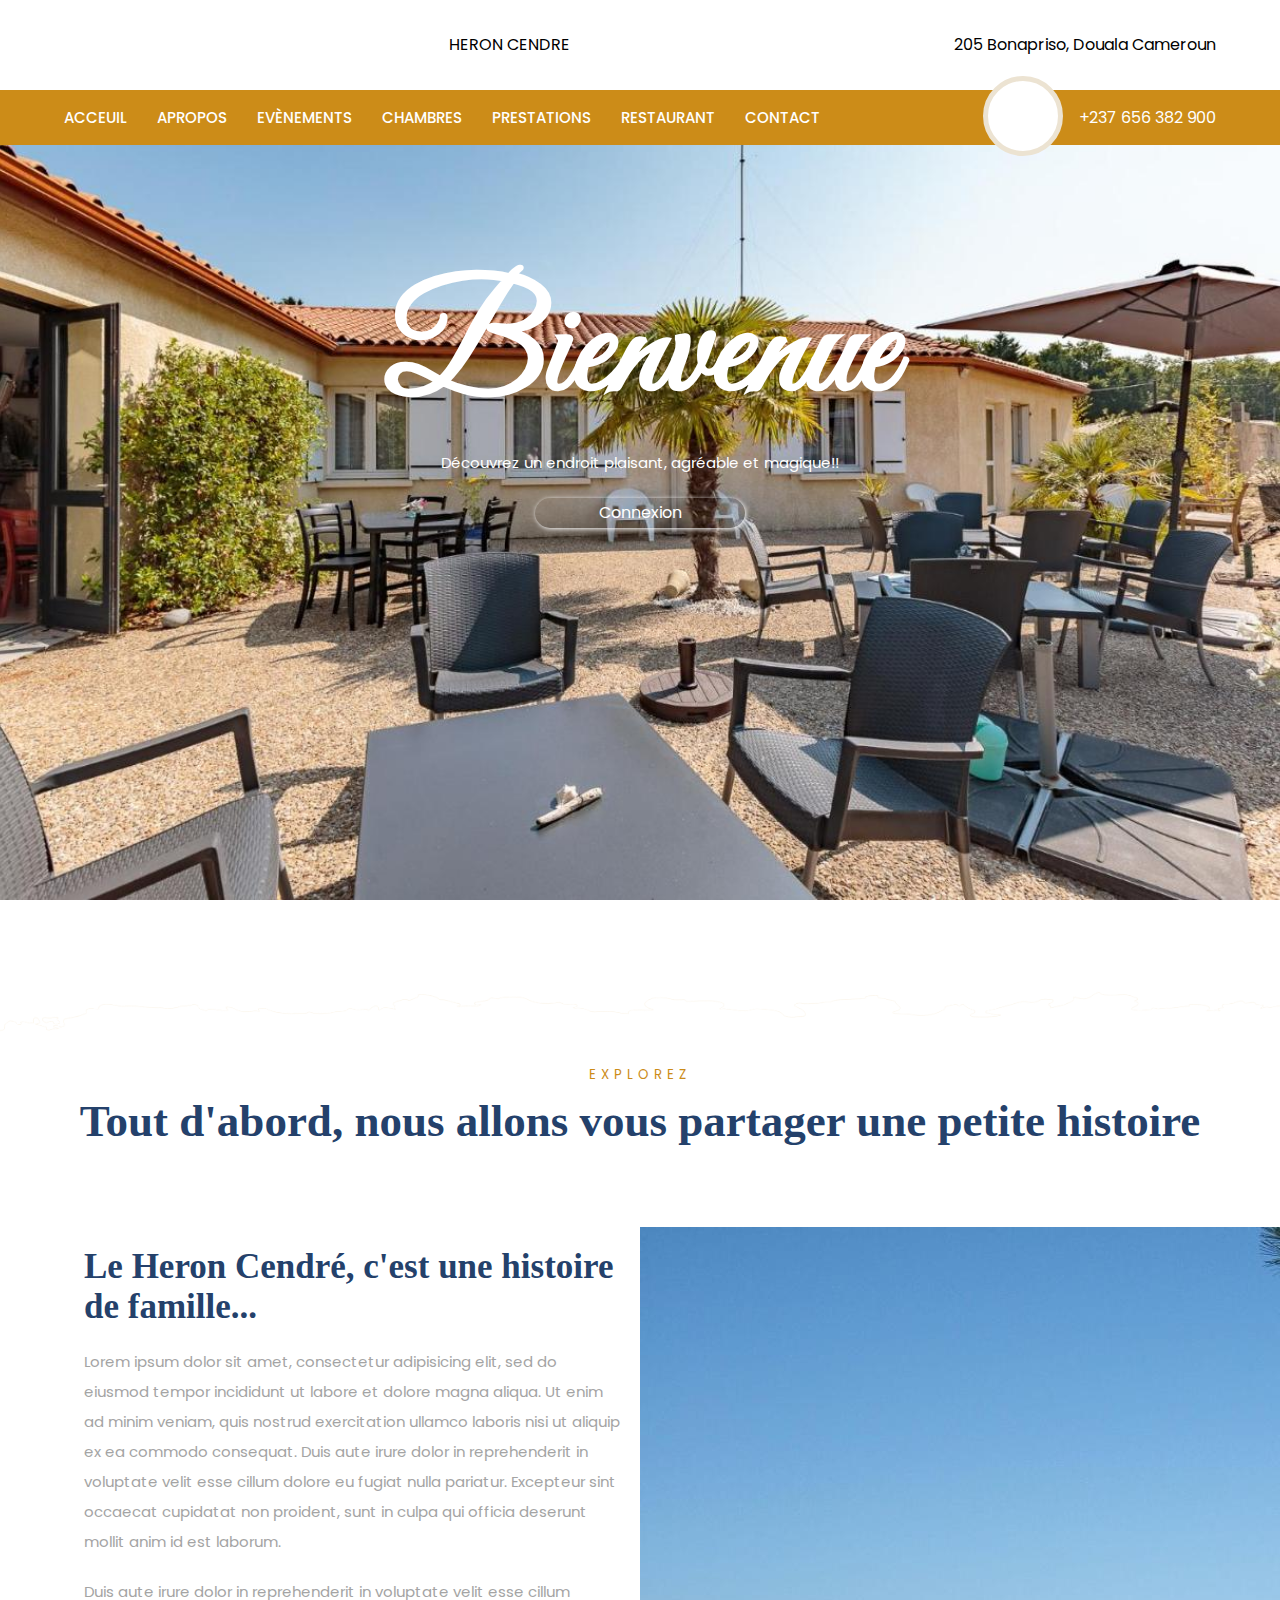
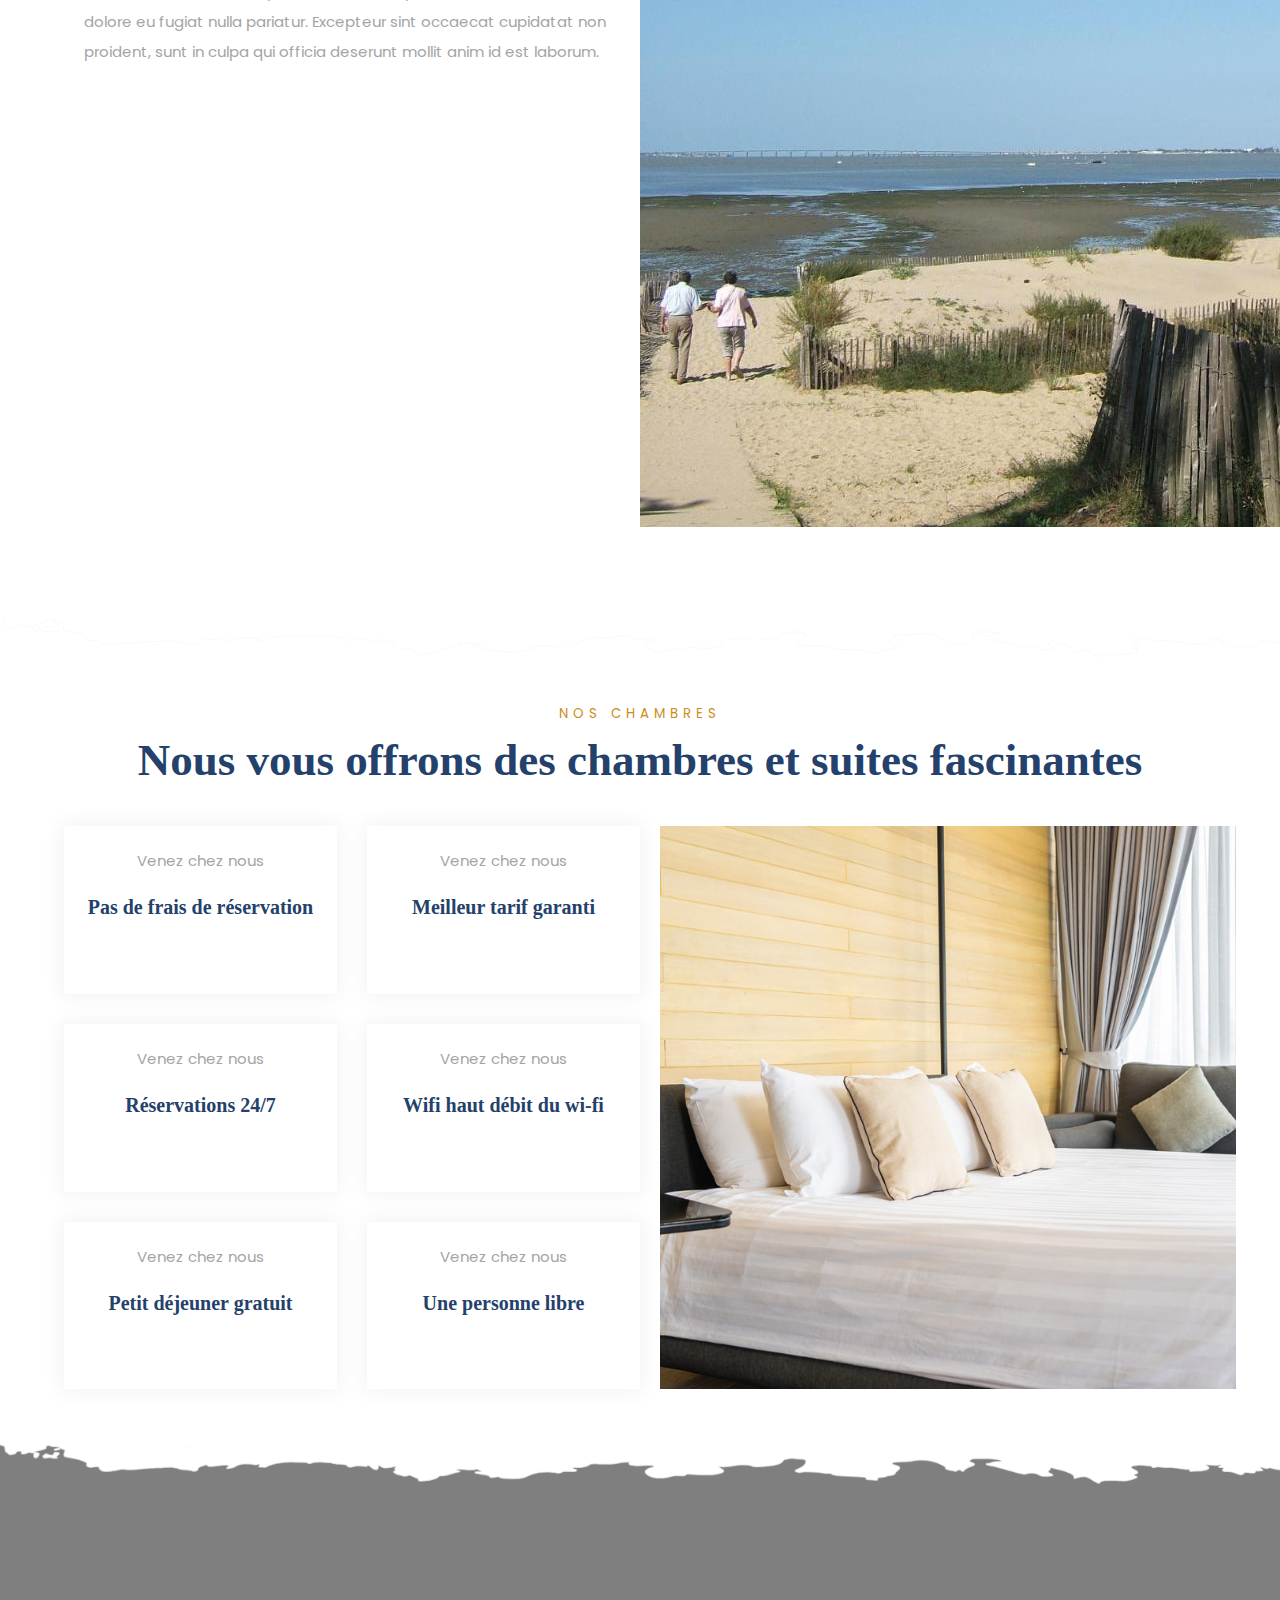
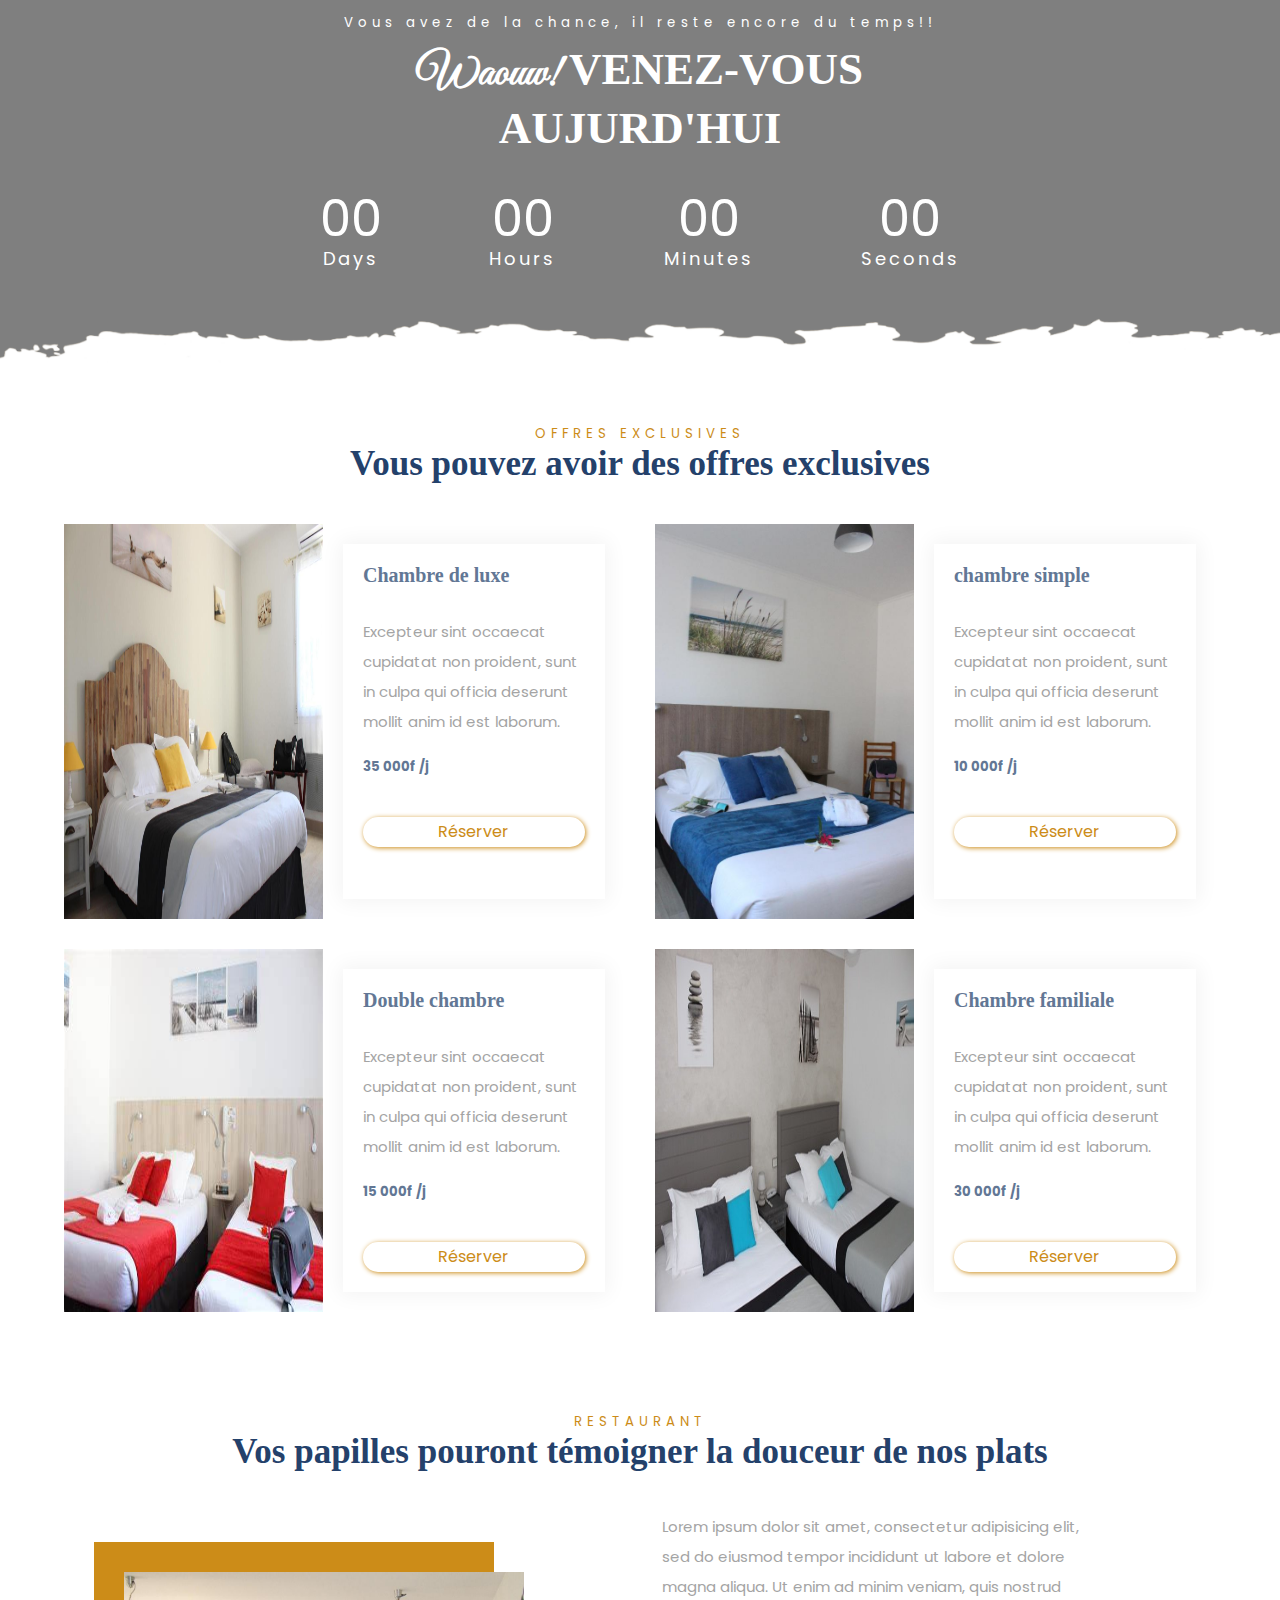
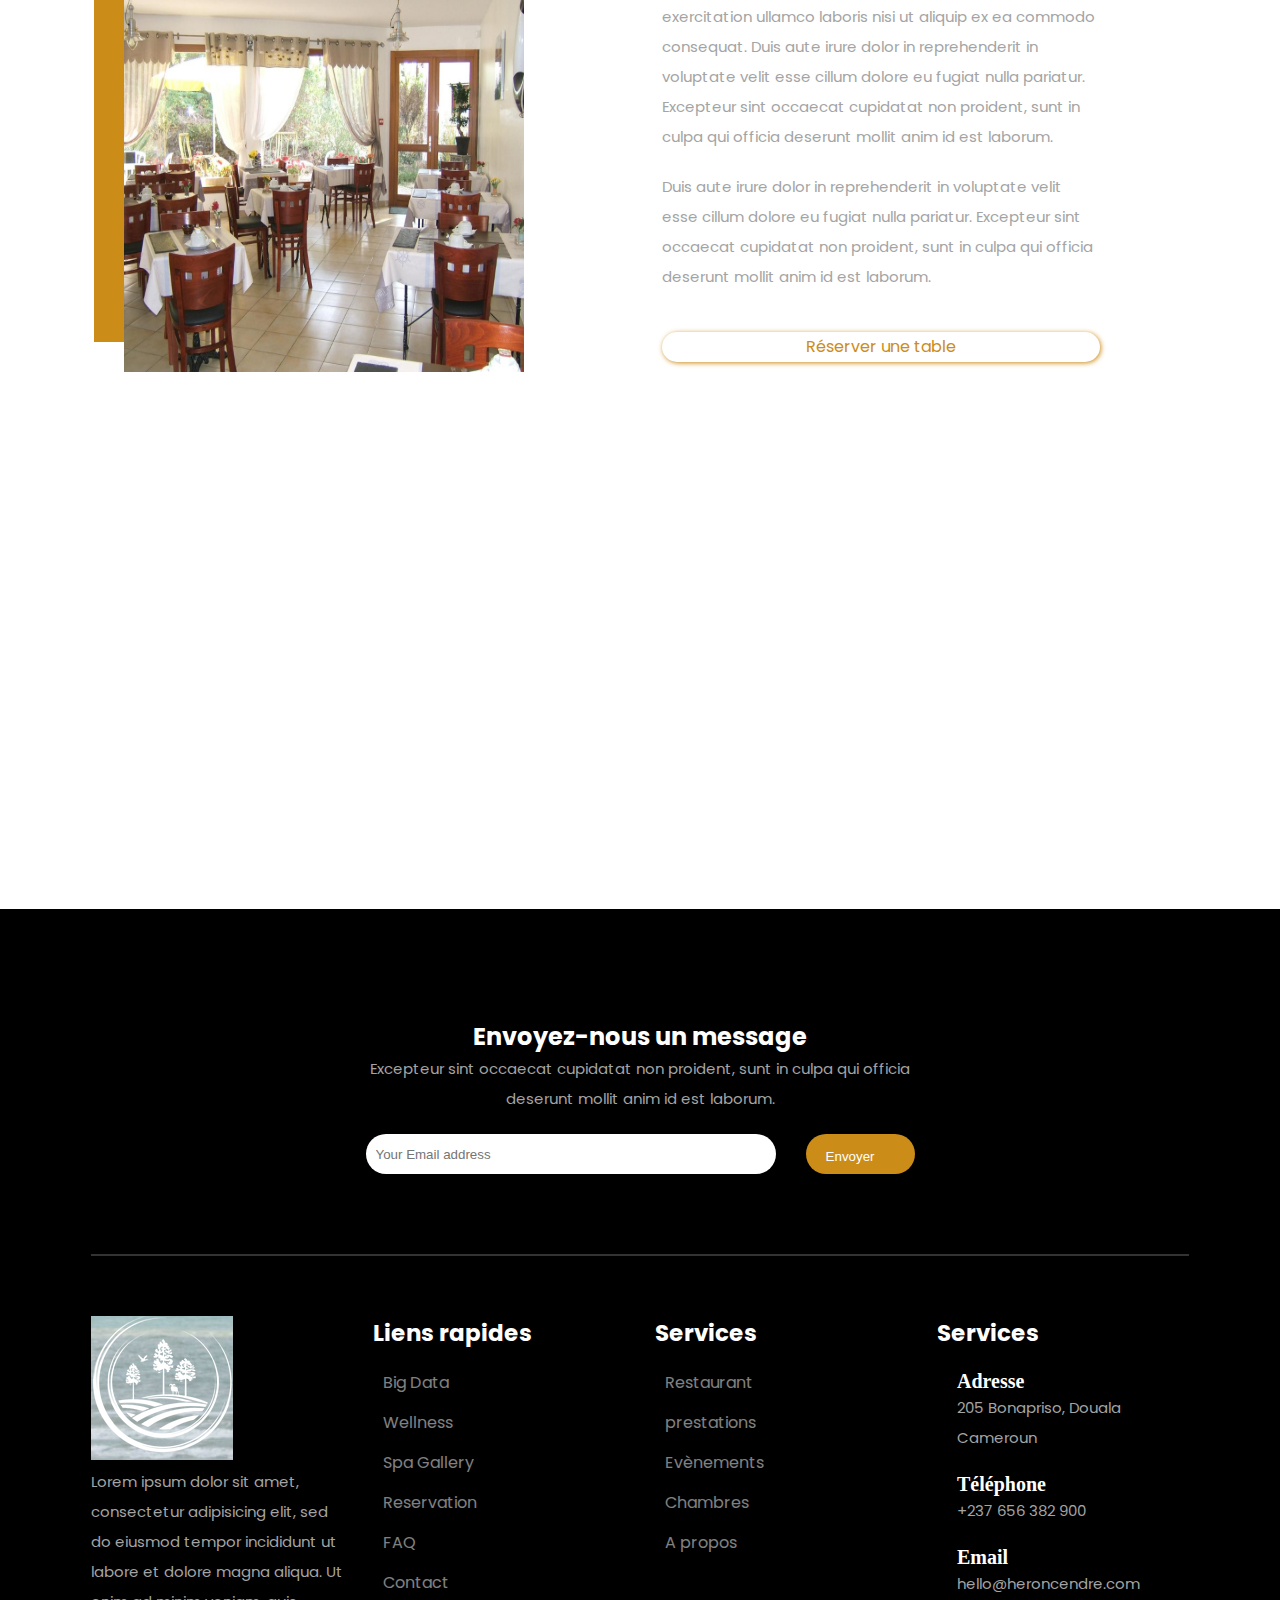
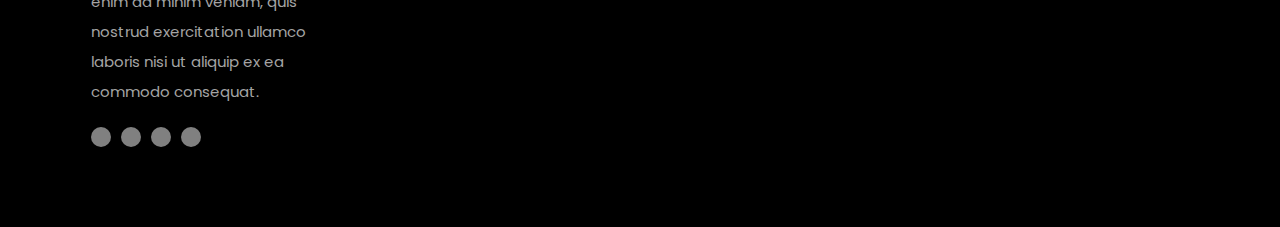
==== commit a6063221: "partie frontend" ====
--- a/HC/index.html
+++ b/HC/index.html
@@ -29,7 +29,7 @@
       </div>
       <div class="address">
         <i class="fas fa-map-marker-alt"></i>
-        <span>205 Marquenterre, en Baie de Somme, France</span>
+        <span>205 Bonapriso, Douala Cameroun</span>
       </div>
     </div>
   </section>
@@ -43,14 +43,12 @@
         </div>
 
         <ul class="nav-menu">
-          <li> <a href="#home">Home</a> </li>
-          <li> <a href="#about">about</a> </li>
-          <li> <a href="#room">room</a> </li>
-          <li> <a href="#services">services</a> </li>
-          <li> <a href="#shop">shop</a> </li>
-          <li> <a href="#testimonials">testimonials</a> </li>
-          <li> <a href="#gallary">gallary</a> </li>
-          <li> <a href="#blog">blog</a> </li>
+          <li> <a href="#home">Acceuil</a> </li>
+          <li> <a href="#about">Apropos</a> </li>
+          <li> <a href="#evenement">Evènements</a> </li>
+          <li> <a href="#room">Chambres</a> </li>
+          <li><a href="#services">prestations</a></li>
+          <li> <a href="#restaurant">Restaurant</a> </li>
           <li> <a href="#contact">contact</a> </li>
         </ul>
         <div class="hamburger">
@@ -61,7 +59,7 @@
 
         <div class="head_contact">
           <i class="fas fa-phone-volume"></i>
-          <span>+33 1234 5678</span>
+          <span>+237 656 382 900</span>
         </div>
       </nav>
     </div>
@@ -86,10 +84,11 @@
 
   <section class="home" id="home">
     <div class="container">
-      <h1>Welcome</h1>
-      <p>Discover the place where you have fun & enjoy a lot</p>
-
-      <div class="content grid">
+      <h1>Bienvenue</h1>
+      <p>Découvrez un endroit plaisant, agréable et magique!!</p>
+      <a href="connection et inscription/index.html"><div class="btn-reserver hom">Connexion</div></a>
+
+      <!-- <div class="content grid">
         <div class="box">
           <span>ARRIVAL DATE </span> <br>
           <input type="date" placeholder="29/20/2021">
@@ -112,29 +111,29 @@
             <i class="fas fa-arrow-circle-right"></i>
           </button>
         </div>
-      </div>
+      </div> -->
     </div>
   </section>
 
   <section class="about" id="about">
     <div class="container">
       <div class="heading">
-        <h5>EXPLORE</h5>
-        <h2>We are cool to give you pleasure
+        <h5>EXPLOREZ</h5>
+        <h2>Tout d'abord, nous allons vous partager une petite histoire
         </h2>
       </div>
 
       <div class="content flex  top">
         <div class="left">
-          <h3>As much as comfort want to get from france everything
+          <h3>Le Heron Cendré, c'est une histoire de famille...  
           </h3>
           <p>Lorem ipsum dolor sit amet, consectetur adipisicing elit, sed do eiusmod tempor incididunt ut labore et dolore magna aliqua. Ut enim ad minim veniam, quis nostrud exercitation ullamco laboris nisi ut aliquip ex ea commodo consequat. Duis
             aute irure dolor in reprehenderit in voluptate velit esse cillum dolore eu fugiat nulla pariatur. Excepteur sint occaecat cupidatat non proident, sunt in culpa qui officia deserunt mollit anim id est laborum.</p>
           <p> Duis aute irure dolor in reprehenderit in voluptate velit esse cillum dolore eu fugiat nulla pariatur. Excepteur sint occaecat cupidatat non proident, sunt in culpa qui officia deserunt mollit anim id est laborum.</p>
-          <button class="flex1">
+          <!-- <button class="flex1">
             <span>Check Availability</span>
             <i class="fas fa-arrow-circle-right"></i>
-          </button>
+          </button> -->
         </div>
         <div class="right">
           <img src="Image Hotel Heron Cendre/5727775.jpg" alt="">
@@ -147,6 +146,30 @@
   <section class="wrapper">
     <div class="container">
       <div class="owl-carousel owl-theme">
+        <div class="item">
+          <div class=" heading" id="evenement">
+            <h5>EVENEMENTS</h5>
+            <h3>Des évènements à ne pas manquer</h3>
+          </div class="even-content">
+          <div class="even-para">
+            <p>Lorem ipsum dolor sit amet, consectetur adipisicing elit, sed do eiusmod tempor incididunt ut labore et dolore magna aliqua. Ut enim ad minim veniam, quis nostrud exercitation ullamco laboris nisi ut aliquip ex ea commodo consequat. Duis
+              aute irure dolor in reprehenderit in voluptate velit esse cillum dolore eu fugiat nulla pariatur. Excepteur sint occaecat cupidatat non proident, sunt in culpa qui officia deserunt mollit anim id est laborum.</p>
+          </div>
+          <!-- <div class="even-image"><img src="image/téléchargement (2).jpg" alt="" class="image-even"></div> -->
+          <a href="restaurant-reservation-form/index.html"><div class="btn-reserver even">Réserver un évènement</div></a>
+          </div>
+          
+          
+        <!-- <div class="item">
+          <div class="heading">
+            <h5>THE CITY VIEW</h5>
+            <h3>A charming view of the city</h3>
+          </div>
+          <p>Lorem ipsum dolor sit amet, consectetur adipisicing elit, sed do eiusmod tempor incididunt ut labore et dolore magna aliqua. Ut enim ad minim veniam, quis nostrud exercitation ullamco laboris nisi ut aliquip ex ea commodo consequat. Duis
+            aute irure dolor in reprehenderit in voluptate velit esse cillum dolore eu fugiat nulla pariatur. Excepteur sint occaecat cupidatat non proident, sunt in culpa qui officia deserunt mollit anim id est laborum.</p>
+          <p> Duis
+            aute irure dolor in reprehenderit in voluptate velit esse cillum dolore eu fugiat nulla pariatur. Excepteur sint occaecat cupidatat non proident, sunt in culpa qui officia deserunt mollit anim id est laborum.</p>
+        </div>
         <div class="item">
           <div class="heading">
             <h5>THE CITY VIEW</h5>
@@ -156,32 +179,12 @@
             aute irure dolor in reprehenderit in voluptate velit esse cillum dolore eu fugiat nulla pariatur. Excepteur sint occaecat cupidatat non proident, sunt in culpa qui officia deserunt mollit anim id est laborum.</p>
           <p> Duis
             aute irure dolor in reprehenderit in voluptate velit esse cillum dolore eu fugiat nulla pariatur. Excepteur sint occaecat cupidatat non proident, sunt in culpa qui officia deserunt mollit anim id est laborum.</p>
-        </div>
-        <div class="item">
-          <div class="heading">
-            <h5>THE CITY VIEW</h5>
-            <h3>A charming view of the city</h3>
-          </div>
-          <p>Lorem ipsum dolor sit amet, consectetur adipisicing elit, sed do eiusmod tempor incididunt ut labore et dolore magna aliqua. Ut enim ad minim veniam, quis nostrud exercitation ullamco laboris nisi ut aliquip ex ea commodo consequat. Duis
-            aute irure dolor in reprehenderit in voluptate velit esse cillum dolore eu fugiat nulla pariatur. Excepteur sint occaecat cupidatat non proident, sunt in culpa qui officia deserunt mollit anim id est laborum.</p>
-          <p> Duis
-            aute irure dolor in reprehenderit in voluptate velit esse cillum dolore eu fugiat nulla pariatur. Excepteur sint occaecat cupidatat non proident, sunt in culpa qui officia deserunt mollit anim id est laborum.</p>
-        </div>
-        <div class="item">
-          <div class="heading">
-            <h5>THE CITY VIEW</h5>
-            <h3>A charming view of the city</h3>
-          </div>
-          <p>Lorem ipsum dolor sit amet, consectetur adipisicing elit, sed do eiusmod tempor incididunt ut labore et dolore magna aliqua. Ut enim ad minim veniam, quis nostrud exercitation ullamco laboris nisi ut aliquip ex ea commodo consequat. Duis
-            aute irure dolor in reprehenderit in voluptate velit esse cillum dolore eu fugiat nulla pariatur. Excepteur sint occaecat cupidatat non proident, sunt in culpa qui officia deserunt mollit anim id est laborum.</p>
-          <p> Duis
-            aute irure dolor in reprehenderit in voluptate velit esse cillum dolore eu fugiat nulla pariatur. Excepteur sint occaecat cupidatat non proident, sunt in culpa qui officia deserunt mollit anim id est laborum.</p>
-        </div>
-      </div>
-    </div>
-  </section>
-
-  <script src="https://cdnjs.cloudflare.com/ajax/libs/OwlCarousel2/2.3.4/owl.carousel.min.js"></script>
+        </div> -->
+      </div> 
+    </div> 
+  </section>
+
+  <!-- <script src="https://cdnjs.cloudflare.com/ajax/libs/OwlCarousel2/2.3.4/owl.carousel.min.js"></script>
   <script src="https://cdnjs.cloudflare.com/ajax/libs/OwlCarousel2/2.3.4/owl.carousel.js"></script>
   <script>
     $('.owl-carousel').owlCarousel({
@@ -202,14 +205,13 @@
         }
       }
     })
-  </script>
-
-
-  <section class="wrapper2">
+  </script> -->
+
+
+  <!-- <section class="wrapper2">
     <div class="container">
       <div class="heading mtop">
-        <h5>FACILITIES</h5>
-        <h2>Giving entirely awesome </h2>
+        <h5>Evènements du moment</h5>
       </div>
 
       <div class="content grid mtop">
@@ -239,48 +241,49 @@
         </div>
       </div>
     </div>
-  </section>
+  </section> -->
 
 
   <section class="room wrapper2 top" id="room">
     <div class="container">
       <div class="heading">
-        <h5>OUR ROOMS</h5>
-        <h2>Fascinating rooms & suites </h2>
+        <h5>NOS CHAMBRES</h5>
+        <h2>Nous vous offrons des chambres et suites fascinantes </h2>
       </div>
       <div class="content flex mtop">
         <div class="left grid2">
           <div class="box">
             <i class="fas fa-desktop"></i>
-            <p>Free Cost</p>
-            <h3>No booking fee</h3>
+            <p>Venez chez nous</p>
+            <h3>Pas de frais de réservation</h3>
           </div>
           <div class="box">
             <i class="fas fa-dollar-sign"></i>
-            <p>Free Cost</p>
-            <h3>Best rate guarantee</h3>
+            <p>Venez chez nous</p>
+            <h3>Meilleur tarif garanti</h3>
           </div>
           <div class="box">
             <i class="fab fa-resolving"></i>
-            <p>Free Cost</p>
-            <h3>Reservations 24/7</h3>
+            <p>Venez chez nous</p>
+            <h3>Réservations 24/7</h3>
           </div>
           <div class="box">
             <i class="fal fa-alarm-clock"></i>
-            <p>Free Cost</p>
-            <h3>High-speed Wi-Fi</h3>
+            <p>Venez chez nous</p>
+            <h3>Wifi haut débit du wi-fi</h3>
           </div>
           <div class="box">
             <i class="fas fa-mug-hot"></i>
-            <p>Free Cost</p>
-            <h3>Free breakfast</h3>
+            <p>Venez chez nous</p>
+            <h3>Petit déjeuner gratuit</h3>
           </div>
           <div class="box">
             <i class="fas fa-user-tie"></i>
-            <p>Free Cost</p>
-            <h3>One person free</h3>
-          </div>
-        </div>
+            <p>Venez chez nous</p>
+            <h3>Une personne libre</h3>
+          </div>
+        </div>
+        <!-- <div class="btn-reserver">Réserver une chambre</div> -->
         <div class="right">
           <img src="image/r.jpg" alt="">
         </div>
@@ -292,8 +295,8 @@
     <div class="background"> </div>
     <div class="container">
       <div class="heading">
-        <h5>LAST MINUTE!</h5>
-        <h2> <span>Incredible!</span> Are you coming today</h2>
+        <h5>Vous avez de la chance, il reste encore du temps!!</h5>
+        <h2> <span>Waouw! </span> VENEZ-VOUS AUJURD'HUI</h2>
       </div>
 
       <div id="time" class="flex1 mtop"> </div>
@@ -316,8 +319,8 @@
   <section class="offer mtop" id="services">
     <div class="container">
       <div class="heading">
-        <h5>EXCLUSIVE OFFERS </h5>
-        <h3>You can get an exclusive offer </h3>
+        <h5>OFFRES EXCLUSIVES</h5>
+        <h3>Vous pouvez avoir des offres exclusives </h3>
       </div>
 
       <div class="content grid2 mtop">
@@ -326,7 +329,7 @@
             <img src="Image Hotel Heron Cendre/114059987.jpg" alt="">
           </div>
           <div class="right">
-            <h4>Deluxe Room</h4>
+            <h4>Chambre de luxe</h4>
             <div class="rate flex">
               <i class="fas fa-star"></i>
               <i class="fas fa-star"></i>
@@ -335,11 +338,8 @@
               <i class="fas fa-star"></i>
             </div>
             <p> Excepteur sint occaecat cupidatat non proident, sunt in culpa qui officia deserunt mollit anim id est laborum.</p>
-            <h5>From €50.6/night</h5>
-            <button class="flex1">
-              <span>Check Availability</span>
-              <i class="fas fa-arrow-circle-right"></i>
-            </button>
+            <h5>35 000f /j</h5>
+            <a href="restaurant-reservation-form/index.html"><div class="btn-reserver even">Réserver</div></a>
           </div>
         </div>
         <div class="box flex">
@@ -347,7 +347,7 @@
             <img src="Image Hotel Heron Cendre/331197540.jpg" alt="">
           </div>
           <div class="right">
-            <h4>Simple Room</h4>
+            <h4>chambre simple</h4>
             <div class="rate flex">
               <i class="fas fa-star"></i>
               <i class="fas fa-star"></i>
@@ -356,11 +356,8 @@
               <i class="fas fa-star"></i>
             </div>
             <p> Excepteur sint occaecat cupidatat non proident, sunt in culpa qui officia deserunt mollit anim id est laborum.</p>
-            <h5>From €40.6/night</h5>
-            <button class="flex1">
-              <span>Check Availability</span>
-              <i class="fas fa-arrow-circle-right"></i>
-            </button>
+            <h5>10 000f /j</h5>
+            <a href="restaurant-reservation-form/index.html"><div class="btn-reserver even">Réserver</div></a>
           </div>
         </div>
         <div class="box flex">
@@ -368,7 +365,7 @@
             <img src="Image Hotel Heron Cendre/th.jpg" alt="">
           </div>
           <div class="right">
-            <h4>Double Room</h4>
+            <h4>Double chambre</h4>
             <div class="rate flex">
               <i class="fas fa-star"></i>
               <i class="fas fa-star"></i>
@@ -377,11 +374,8 @@
               <i class="fas fa-star"></i>
             </div>
             <p> Excepteur sint occaecat cupidatat non proident, sunt in culpa qui officia deserunt mollit anim id est laborum.</p>
-            <h5>From €60.6/night</h5>
-            <button class="flex1">
-              <span>Check Availability</span>
-              <i class="fas fa-arrow-circle-right"></i>
-            </button>
+            <h5>15 000f /j</h5>
+            <a href="restaurant-reservation-form/index.html"><div class="btn-reserver even">Réserver</div></a>
           </div>
         </div>
         <div class="box flex">
@@ -389,7 +383,7 @@
             <img src="Image Hotel Heron Cendre/chambre-familiale-4-personnes.jpg" alt="">
           </div>
           <div class="right">
-            <h4>Family Room</h4>
+            <h4>Chambre familiale</h4>
             <div class="rate flex">
               <i class="fas fa-star"></i>
               <i class="fas fa-star"></i>
@@ -398,11 +392,8 @@
               <i class="fas fa-star"></i>
             </div>
             <p> Excepteur sint occaecat cupidatat non proident, sunt in culpa qui officia deserunt mollit anim id est laborum.</p>
-            <h5>From €80.6/night</h5>
-            <button class="flex1">
-              <span>Check Availability</span>
-              <i class="fas fa-arrow-circle-right"></i>
-            </button>
+            <h5>30 000f /j</h5>
+            <a href="restaurant-reservation-form/index.html"><div class="btn-reserver even">Réserver</div></a>
           </div>
         </div>
       </div>
@@ -411,9 +402,9 @@
 
   <section class="Resto top">
     <div class="container">
-      <div class="heading">
+      <div class="heading" id="restaurant">
         <h5>RESTAURANT</h5>
-        <h3>The area we cover under ecorik</h3>
+        <h3>Vos papilles pouront témoigner la douceur de nos plats</h3>
       </div>
 
       <div class="content flex mtop">
@@ -421,33 +412,39 @@
           <img src="Image Hotel Heron Cendre/Resto.jpg" alt="">
         </div>
         <div class="right">
-          <ul>
-            <li>Restaurant </li>
-            <li>Swimming pool </li>
-            <li>Conference room</li>
-          </ul>
 
           <p>Lorem ipsum dolor sit amet, consectetur adipisicing elit, sed do eiusmod tempor incididunt ut labore et dolore magna aliqua. Ut enim ad minim veniam, quis nostrud exercitation ullamco laboris nisi ut aliquip ex ea commodo consequat. Duis
             aute irure dolor in reprehenderit in voluptate velit esse cillum dolore eu fugiat nulla pariatur. Excepteur sint occaecat cupidatat non proident, sunt in culpa qui officia deserunt mollit anim id est laborum.</p>
           <p>Duis
             aute irure dolor in reprehenderit in voluptate velit esse cillum dolore eu fugiat nulla pariatur. Excepteur sint occaecat cupidatat non proident, sunt in culpa qui officia deserunt mollit anim id est laborum.</p>
+           <a href="restaurant-reservation-form/index.html"> <div class="btn-reserver even">Réserver une table</div></a>
+        </div>
+      </div>
+    </div>
+  </section>
+
+  <!-- <section class="offer2 wrapper timer top" id="shop">
+    <div class="container">
+      <div class="heading">
+        <h5>EXCLUSIVE OFFERS </h5>
+        <h3>You can get an exclusive offer </h3>
+      </div> -->
+
+      <!-- <div class="content grid  top">
+        <div class="box">
+          <h5>UP TO 30% OFF</h5>
+          <h3>Swimming for man</h3>
+          <span>4.5 <label>(432 Reviews)</label> </span>
+          <p>Swimming doller dolor sit aet odu tur adiing elitse</p>
+          <div class="flex">
+            <i class="fal fa-alarm-clock"> Duration: 2Hours</i> -->
+            <!-- <i class="far fa-dot-circle"> 18+ years</i>
+          </div>
           <button class="flex1">
             <span>Check Availability</span>
             <i class="fas fa-arrow-circle-right"></i>
           </button>
         </div>
-      </div>
-    </div>
-  </section>
-
-  <section class="offer2 about wrapper timer top" id="shop">
-    <div class="container">
-      <div class="heading">
-        <h5>EXCLUSIVE OFFERS </h5>
-        <h3>You can get an exclusive offer </h3>
-      </div>
-
-      <div class="content grid  top">
         <div class="box">
           <h5>UP TO 30% OFF</h5>
           <h3>Swimming for man</h3>
@@ -476,24 +473,10 @@
             <i class="fas fa-arrow-circle-right"></i>
           </button>
         </div>
-        <div class="box">
-          <h5>UP TO 30% OFF</h5>
-          <h3>Swimming for man</h3>
-          <span>4.5 <label>(432 Reviews)</label> </span>
-          <p>Swimming doller dolor sit aet odu tur adiing elitse</p>
-          <div class="flex">
-            <i class="fal fa-alarm-clock"> Duration: 2Hours</i>
-            <i class="far fa-dot-circle"> 18+ years</i>
-          </div>
-          <button class="flex1">
-            <span>Check Availability</span>
-            <i class="fas fa-arrow-circle-right"></i>
-          </button>
-        </div>
-      </div>
-    </div>
-  </section>
-  <section class="customer top" id="testimonials">
+      </div>
+    </div>
+  </section> -->
+  <!-- <section class="customer top" id="testimonials">
     <div class="container">
       <div class="heading">
         <h5>TESTIMONIALS </h5>
@@ -586,9 +569,9 @@
         }
       }
     })
-  </script>
-
-
+  </script> -->
+
+<!-- 
   <section class="gallary top" id="gallary">
     <div class="owl-carousel owl-theme">
       <div class="item">
@@ -666,10 +649,10 @@
         }
       }
     })
-  </script>
-
-
-  <section class="blog top" id="blog">
+  </script> -->
+
+
+  <!-- <section class="blog top" id="blog">
     <div class="container">
       <div class="heading">
         <h5>OUR BLOG</h5>
@@ -688,8 +671,8 @@
               <i class="far fa-comments"> <label>Comment</label> </i>
             </div>
             <h3>Celebrating Decade Years Of Hotel In 2020</h3>
-            <p> Excepteur sint occaecat cupidatat non proident, sunt in culpa qui officia deserunt mollit anim id est laborum.</p>
-            <a href="#">Read More <i class='far fa-long-arrow-alt-right'></i> </a>
+            <p> Excepteur sint occaecat cupidatat non proident, sunt in culpa qui officia deserunt mollit anim id est laborum.</p> -->
+            <!-- <a href="#">Read More <i class='far fa-long-arrow-alt-right'></i> </a>
           </div>
         </div>
         <div class="box">
@@ -724,7 +707,7 @@
         </div>
       </div>
     </div>
-  </section>
+  </section> -->
 
 
   <section class="map top">
@@ -736,12 +719,12 @@
   <footer>
     <div class="container top">
       <div class="subscribe" id="contact">
-        <h2>Subscribe newsletter</h2>
+        <h2>Envoyez-nous un message</h2>
         <p> Excepteur sint occaecat cupidatat non proident, sunt in culpa qui officia deserunt mollit anim id est laborum.</p>
         <div class="input flex">
           <input type="email" placeholder="Your Email address">
           <button class="flex1">
-            <span>Subscribe</span>
+            <span>Envoyer</span>
             <i class="fas fa-arrow-circle-right"></i>
           </button>
         </div>
@@ -762,7 +745,7 @@
         </div>
 
         <div class="box">
-          <h2>Quick Links</h2>
+          <h2>Liens rapides</h2>
           <ul>
             <li><i class="fas fa-angle-double-right"></i>Big Data</li>
             <li><i class="fas fa-angle-double-right"></i>Wellness</li>
@@ -777,11 +760,10 @@
           <h2>Services</h2>
           <ul>
             <li><i class="fas fa-angle-double-right"></i>Restaurant</li>
-            <li><i class="fas fa-angle-double-right"></i>Swimming Pool</li>
-            <li><i class="fas fa-angle-double-right"></i>Wellness & Spa</li>
-            <li><i class="fas fa-angle-double-right"></i>Conference Room</li>
-            <li><i class="fas fa-angle-double-right"></i>Events</li>
-            <li><i class="fas fa-angle-double-right"></i>Adult Room</li>
+            <li><i class="fas fa-angle-double-right"></i>prestations</li>
+            <li><i class="fas fa-angle-double-right"></i>Evènements</li>
+            <li><i class="fas fa-angle-double-right"></i>Chambres</li>
+            <li><i class="fas fa-angle-double-right"></i>A propos</li>
           </ul>
         </div>
 
@@ -792,8 +774,8 @@
               <i class="fas fa-map-marker-alt"></i>
             </div>
             <div class="text">
-              <h3>Address</h3>
-              <p>205  Marquenterre, en Baie de Somme, France</p>
+              <h3>Adresse</h3>
+              <p>205 Bonapriso, Douala Cameroun</p>
             </div>
           </div>
           <div class="icon flex">
@@ -801,8 +783,8 @@
               <i class="fas fa-phone"></i>
             </div>
             <div class="text">
-              <h3>Phone</h3>
-              <p>+33 23 456 7898</p>
+              <h3>Téléphone</h3>
+              <p>+237 656 382 900</p>
             </div>
           </div>
           <div class="icon flex">
--- a/HC/css/style.css
+++ b/HC/css/style.css
@@ -395,7 +395,7 @@
 /*------------wrapper------------*/
 .wrapper {
   background-image: url("../image/w.jpg");
-  height: 80vh;
+  height: auto;
   background-attachment: fixed;
   background-position: center;
   background-repeat: no-repeat;
@@ -1163,4 +1163,31 @@
   .offer2.wrapper {
     height: 170vh;
   }
+}
+
+
+.even-content{
+  display: flex;
+  flex-wrap: wrap;
+}
+.image-even{
+  border-radius: 5rem;
+}
+.btn-reserver{
+  border-radius: 50px;
+  height: 30px;
+  line-height: 30px;
+  color: #CC8C18;
+  box-shadow: 1px 1px 5px ;
+  margin-top: 40px;
+  text-align: center;
+  /* width: 210px; */
+}
+.login{
+  margin-right: 20px;
+}
+.hom{
+  margin: auto;
+  width: 210px;
+  color: #fff;
 }